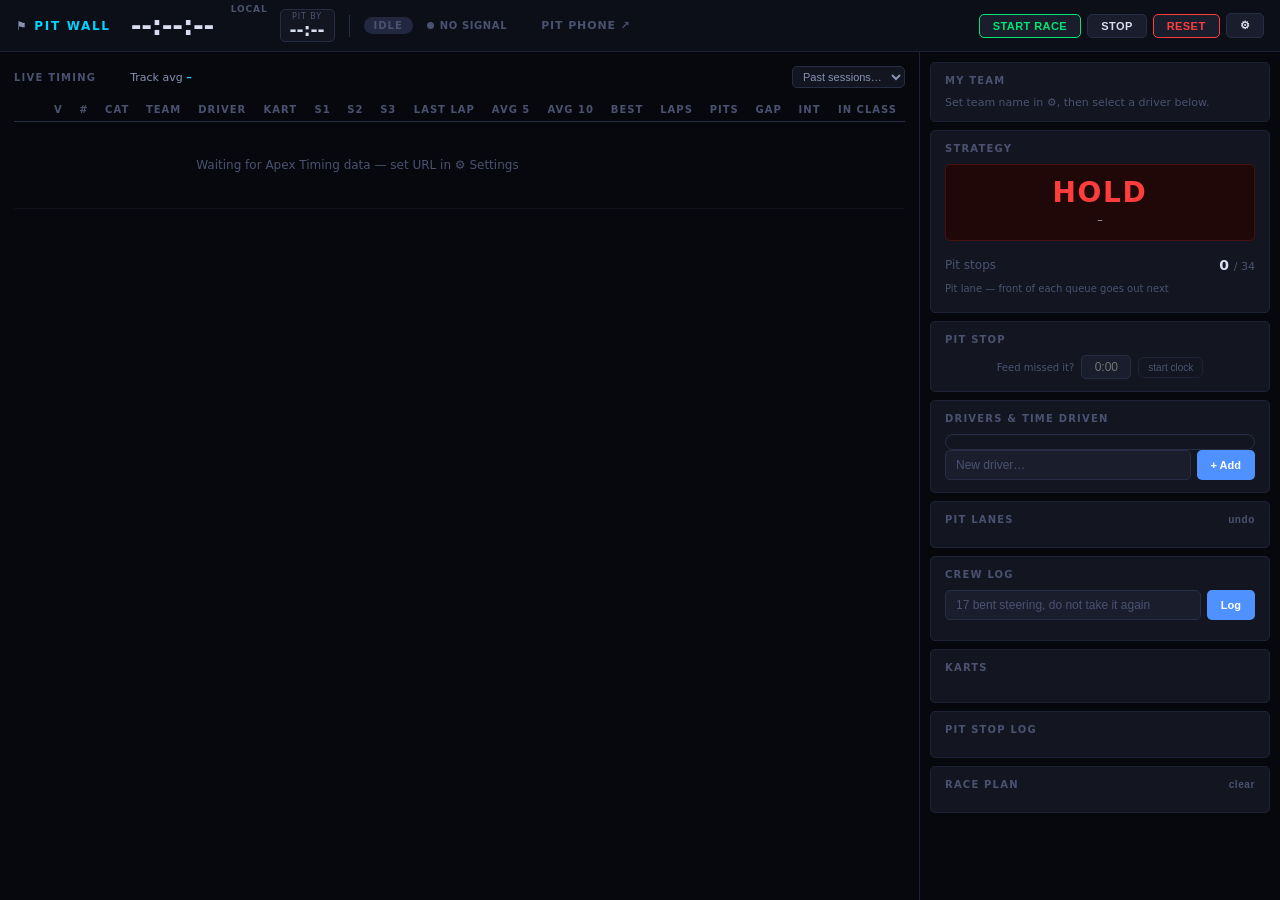
==== warroom/templates/index.html @ a4d723b8 "Fix Settings button doing nothing on click openCfg() referenced lowercase 's' instead of the global " ====
<!DOCTYPE html>
<html lang="en">
<head>
<meta charset="UTF-8">
<meta name="viewport" content="width=device-width,initial-scale=1">
<title>Pit Wall</title>
<style>
/* ── Tokens ───────────────────────────────────────────────── */
:root{
  --bg0:#07080d;
  --bg1:#0d0f18;
  --bg2:#131620;
  --bg3:#1a1e2c;
  --bg4:#222840;
  --line:#1e2236;
  --line2:#272d44;
  --tx:  #d8deef;
  --tx2: #8892b0;
  --tx3: #4a5270;
  --blue:#4f91ff;
  --cyan:#00d4ff;
  --grn: #00e676;
  --ylw: #ffd740;
  --org: #ff9100;
  --red: #ff3d3d;
  --r:5px;
  /* The timing-screen benchmarks: purple is the fastest anyone has gone,
     green is a personal best, yellow is slower than your own. */
  --purple:#c77bff;
  --pb:#00e676;
  --slow:#ffd740;
  --mono:'SFMono-Regular',ui-monospace,Menlo,Consolas,'Liberation Mono',monospace;
}
*,*::before,*::after{box-sizing:border-box;margin:0;padding:0}
html,body{height:100%;background:var(--bg0);color:var(--tx);
  font-family:'Inter','Segoe UI',system-ui,sans-serif;font-size:13px;overflow:hidden}

/* ── Scrollbar ── */
::-webkit-scrollbar{width:4px;height:4px}
::-webkit-scrollbar-track{background:transparent}
::-webkit-scrollbar-thumb{background:var(--bg4);border-radius:2px}

/* ═══════════════════════════════════ LAYOUT ══ */
#app{display:flex;flex-direction:column;height:100vh}

/* ── Topbar ── */
#topbar{
  display:flex;align-items:center;gap:0;
  height:52px;background:var(--bg1);
  border-bottom:1px solid var(--line);
  flex-shrink:0;padding:0 16px;
}
.tb-brand{
  font-size:12px;font-weight:800;letter-spacing:.14em;
  text-transform:uppercase;color:var(--tx2);margin-right:20px;
}
.tb-brand span{color:var(--cyan)}
.tb-clock{
  font-size:26px;font-weight:800;font-variant-numeric:tabular-nums;
  letter-spacing:-.01em;color:var(--tx);min-width:100px;
}
.tb-clock.low{color:var(--ylw)}
.tb-clock.crit{color:var(--red)}
.tb-sep{width:1px;height:22px;background:var(--line2);margin:0 14px}
.pitby{display:flex;flex-direction:column;align-items:center;margin-left:12px;
  padding:2px 9px;border:1px solid var(--line2);border-radius:var(--r);
  background:var(--bg2)}
.pitby-lbl{font-size:8px;letter-spacing:.11em;color:var(--tx3)}
.pitby-val{font-size:17px;font-weight:800;font-variant-numeric:tabular-nums;
  color:var(--tx);line-height:1.1}
.pitby.low .pitby-val{color:var(--ylw)}
.pitby.crit .pitby-val{color:var(--red)}
#status-badge{
  font-size:10px;font-weight:700;letter-spacing:.1em;text-transform:uppercase;
  padding:3px 10px;border-radius:99px;
}
.s-idle   {background:var(--bg4);color:var(--tx3)}
.s-racing {background:#0a2a18;color:var(--grn);border:1px solid #1a5030}
.s-pitting{background:#2a1a00;color:var(--org);border:1px solid #5a3800;animation:tb-blink 1s infinite}
@keyframes tb-blink{0%,100%{opacity:1}50%{opacity:.6}}
/* Loud on purpose: practice reads the laps as a driver comparison, and
   leaving it on for the race would score the fleet against nothing. */
.s-practice{
  padding:3px 9px;border-radius:var(--r);font-size:10px;font-weight:700;
  letter-spacing:.08em;background:rgba(249,115,22,.18);color:#f97316;
  border:1px solid rgba(249,115,22,.45);
}
.tb-apex{
  display:flex;align-items:center;gap:6px;
  font-size:10px;font-weight:600;letter-spacing:.06em;color:var(--tx3);
  margin-left:14px;
}
.apex-dot{width:7px;height:7px;border-radius:50%;flex-shrink:0}
.apex-ok {background:var(--grn);box-shadow:0 0 8px var(--grn)}
.apex-err{background:var(--tx3)}
.tb-space{flex:1}
.tb-btn{
  padding:5px 13px;background:var(--bg3);border:1px solid var(--line2);
  border-radius:var(--r);color:var(--tx);font-size:11px;font-weight:600;
  letter-spacing:.04em;cursor:pointer;margin-left:6px;white-space:nowrap;
  transition:background .15s;
}
.tb-btn:hover{background:var(--bg4)}
.tb-btn.go   {border-color:var(--grn);color:var(--grn)}
.tb-btn.go:hover{background:#0a2a18}
.tb-btn.warn {border-color:var(--red);color:var(--red)}
.tb-btn.warn:hover{background:#2a0a0a}

/* ── Main split ── */
#main{display:flex;flex:1;overflow:hidden;gap:0}

/* ── Left: timing ── */
#left{
  flex:1;overflow-y:auto;padding:14px 14px 14px 14px;
  border-right:1px solid var(--line);
}
.panel-hd{
  display:flex;align-items:baseline;gap:10px;margin-bottom:10px;
}
.panel-hd h2{
  font-size:10px;font-weight:700;letter-spacing:.12em;
  text-transform:uppercase;color:var(--tx3);
}
.panel-hd .avg-chip{
  font-size:11px;color:var(--tx2);
}
.panel-hd .avg-chip b{color:var(--cyan);font-variant-numeric:tabular-nums}
.past-pick{margin-left:auto;background:var(--bg2);color:var(--tx2);
  border:1px solid var(--line2);border-radius:var(--r);font-size:11px;
  padding:3px 6px;cursor:pointer}
.past-row{display:grid;grid-template-columns:28px 46px 1fr 74px 40px;
  gap:8px;align-items:center;padding:5px 2px;font-size:12px;
  border-bottom:1px solid var(--line);font-variant-numeric:tabular-nums}
.past-row .p{color:var(--tx3);font-weight:700}
.past-row .b{font-family:var(--mono);color:var(--ylw);text-align:right}
.past-row .l{color:var(--tx3);text-align:right}

/* Timing table */
.t-table{width:100%;border-collapse:collapse}
.t-table thead th{
  padding:6px 8px;font-size:10px;font-weight:700;letter-spacing:.1em;
  text-transform:uppercase;color:var(--tx3);border-bottom:1px solid var(--line2);
  text-align:left;white-space:nowrap;
}
.t-table thead th.r{text-align:right}
/* Every number on a timing screen is read by scanning down a column, so the
   digits have to be the same width whatever they are. */
.t-table{font-variant-numeric:tabular-nums}
.t-table td{padding:5px 8px}
/* Sectors, coloured against the session and against the kart itself. */
.td-sec{font-family:var(--mono);font-size:12px;text-align:right;
  width:64px;color:var(--tx3)}
.td-sec.sb{color:var(--purple);font-weight:700}
.td-sec.pb{color:var(--pb)}
.td-sec.slow{color:var(--slow)}
.sec-hd{color:var(--tx3)}
/* A kart in the box is the slowest thing on track and must not be read as
   pace: the lap time gives way to the state, the way it does on the wall. */
.td-inpit{font-family:var(--mono);font-size:11px;font-weight:700;
  color:var(--red);letter-spacing:.06em}
.t-table tbody tr.boxed{background:rgba(255,61,61,.07)}
.t-table tbody tr.boxed .td-team{color:var(--red)}
.t-table tbody tr{border-bottom:1px solid #0f1118;transition:background .1s}
.t-table tbody tr:hover{background:var(--bg3)}
.t-table tbody tr.mine{background:#0c1428}
.t-table tbody tr.mine:hover{background:#111d38}
.t-table tbody tr.mine td{color:var(--blue)}
td{padding:7px 8px;white-space:nowrap}
.td-pos{width:32px;text-align:center;font-size:13px;font-weight:800;color:var(--tx3)}
.td-pos.top1{color:#ffd700}
.td-pos.top3{color:var(--tx2)}
.td-mine{color:var(--cyan)!important;font-weight:800}
.td-team{max-width:160px;overflow:hidden;text-overflow:ellipsis;font-weight:600;font-size:13px}
/* The last lap, coloured the way Apex already sends it: purple against the
   field, green against the kart's own best.  Read straight off the feed's
   own class, same as a sector — nothing here is computed by us. */
.td-lap{font-family:var(--mono);font-size:13px}
.td-lap.sb{color:var(--purple);font-weight:700}
.td-lap.pb{color:var(--pb)}
.td-avg{font-family:var(--mono);font-size:13px;font-weight:700}
.td-best{font-family:var(--mono);font-size:13px;font-weight:700;color:var(--ylw)}
.t-table tbody tr.mine .td-best{color:var(--cyan)}
/* Whoever holds the outright fastest lap of the session, marked the way F1
   keeps a purple tag on it until somebody actually beats the time. */
.td-best.fl{color:var(--purple)}
.fl-tag{display:inline-block;font-size:8px;font-weight:800;letter-spacing:.04em;
  color:#1a0f2e;background:var(--purple);border-radius:3px;padding:1px 4px;
  margin-left:4px;vertical-align:1px}
.td-dim{color:var(--tx3);font-family:var(--mono);font-size:12px}
.td-muted{color:var(--tx3)}
.td-r{text-align:right}

/* ── Right panel ── */
#right{
  width:360px;flex-shrink:0;overflow-y:auto;
  padding:10px;display:flex;flex-direction:column;gap:8px;
}

/* Card */
.card{
  background:var(--bg2);border:1px solid var(--line);
  border-radius:var(--r);padding:12px 14px;
}
.card-hd{
  font-size:10px;font-weight:700;letter-spacing:.12em;
  text-transform:uppercase;color:var(--tx3);margin-bottom:10px;
  display:flex;align-items:center;justify-content:space-between;
}
.card-hd-action{
  font-size:10px;font-weight:600;color:var(--tx3);background:none;
  border:none;cursor:pointer;letter-spacing:.06em;padding:0;
}
.card-hd-action:hover{color:var(--tx2)}

/* ── My Team ── */
.mt-grid{display:flex;gap:12px;align-items:flex-start}
.mt-pos-box{
  display:flex;flex-direction:column;align-items:center;
  background:var(--bg3);border:1px solid var(--line2);border-radius:var(--r);
  padding:8px 14px;min-width:60px;flex-shrink:0;
}
.mt-pos-num{font-size:34px;font-weight:900;color:var(--cyan);line-height:1;font-variant-numeric:tabular-nums}
.mt-pos-label{font-size:9px;color:var(--tx3);letter-spacing:.08em;text-transform:uppercase;margin-top:2px}
.mt-info{flex:1;min-width:0}
.mt-driver{font-size:18px;font-weight:700;line-height:1.2;overflow:hidden;text-overflow:ellipsis;white-space:nowrap}
.mt-driver.none{color:var(--tx3);font-size:14px}
.mt-kart{font-size:11px;color:var(--tx2);margin-top:3px}
.mt-avg-row{display:flex;gap:12px;margin-top:6px}
.mt-stat{display:flex;flex-direction:column}
.mt-stat-val{font-size:14px;font-weight:700;font-variant-numeric:tabular-nums;font-family:var(--mono)}
.mt-stat-lbl{font-size:9px;color:var(--tx3);letter-spacing:.06em;text-transform:uppercase}

/* Stint bar */
.stint-bar-wrap{margin-top:10px}
.stint-bar-track{height:5px;background:var(--bg4);border-radius:3px;overflow:hidden}
.stint-bar-fill{height:100%;border-radius:3px;transition:width .5s linear,background .3s}
.stint-bar-fill.ok  {background:var(--grn)}
.stint-bar-fill.warn{background:var(--ylw)}
.stint-bar-fill.crit{background:var(--red);animation:crit-pulse .6s ease-in-out infinite}
@keyframes crit-pulse{0%,100%{opacity:1}50%{opacity:.5}}
.stint-bar-meta{display:flex;justify-content:space-between;font-size:10px;color:var(--tx3);margin-top:4px;font-variant-numeric:tabular-nums}
.stint-bar-meta b{color:var(--tx2)}

/* Driver select (in my team card) */
.drv-select-label{font-size:10px;font-weight:700;letter-spacing:.1em;text-transform:uppercase;color:var(--tx3);margin-top:12px;margin-bottom:6px}
.drv-select-grid{display:flex;flex-wrap:wrap;gap:5px}
.drv-sel-btn{
  padding:5px 11px;background:var(--bg3);border:1px solid var(--line2);
  border-radius:var(--r);color:var(--tx2);font-size:12px;font-weight:500;
  cursor:pointer;transition:all .15s;
}
.drv-sel-btn:hover{border-color:var(--blue);color:var(--blue)}
.drv-sel-btn.active{
  background:#0e1e3a;border-color:var(--blue);
  color:var(--cyan);font-weight:700;
}

/* ── Strategy ── */
.dec-box{
  text-align:center;padding:14px 10px;border-radius:var(--r);
  margin-bottom:8px;border:1px solid transparent;
  transition:background .3s,border-color .3s;
}
.dec-label{
  font-size:28px;font-weight:900;letter-spacing:.06em;
  line-height:1;
}
.dec-detail{font-size:11px;margin-top:6px;opacity:.8}
.dec-hold   {background:#08200f;border-color:#1a4a28}
.dec-hold   .dec-label{color:var(--grn)}
.dec-prepare{background:#221900;border-color:#4a3800}
.dec-prepare .dec-label{color:var(--ylw)}
.dec-box    {background:#200808;border-color:#4a1010;animation:dec-pulse .7s ease-in-out infinite}
.dec-box    .dec-label{color:var(--red)}
@keyframes dec-pulse{0%,100%{opacity:1}50%{opacity:.75}}
.pits-row{display:flex;justify-content:space-between;align-items:center;font-size:12px}
.pits-row .lbl{color:var(--tx3)}
.pits-val{font-size:14px;font-weight:700;font-variant-numeric:tabular-nums}
.pits-val span{color:var(--tx3);font-size:11px;font-weight:400}

/* ── Pit stop ── */
.pit-box-btn{
  width:100%;padding:13px;background:var(--red);border:none;
  border-radius:var(--r);color:#fff;font-size:15px;font-weight:900;
  letter-spacing:.08em;cursor:pointer;text-transform:uppercase;
  transition:background .15s;
}
.pit-box-btn:hover{background:#cc2020}
.pit-offset-row{display:flex;align-items:center;justify-content:center;gap:7px;margin-top:8px}
.pit-offset-lbl{font-size:10px;color:var(--tx3)}
.pit-offset-inp{
  width:50px;background:var(--bg3);border:1px solid var(--line2);
  border-radius:var(--r);color:var(--tx);padding:4px 7px;
  font-size:12px;text-align:center;font-variant-numeric:tabular-nums;
}
.pit-offset-inp:focus{outline:none;border-color:var(--blue)}

/* Pit active */
.pit-clock-wrap{text-align:center;padding:8px 0 4px}
.pit-clock{
  font-size:64px;font-weight:900;font-variant-numeric:tabular-nums;
  letter-spacing:-.02em;line-height:1;
  transition:color .3s;
  font-family:var(--mono);
}
.pit-wait {color:var(--org)}
.pit-ready{color:var(--grn)}
.pit-penalty{font-size:11px;font-weight:700;color:#ef4444;margin-top:4px}
.pit-penalty.clear{color:#22c55e;font-weight:400}
.pit-ok-tag{
  display:inline-block;background:#0a2a18;border:1px solid #1a5030;
  color:var(--grn);font-size:10px;font-weight:700;letter-spacing:.1em;
  padding:3px 10px;border-radius:99px;margin-top:6px;
}
.pit-drv-label{font-size:10px;font-weight:700;letter-spacing:.1em;text-transform:uppercase;color:var(--tx3);margin:10px 0 6px}
.pit-confirm-btn{
  width:100%;padding:10px;background:#0a2a18;border:1px solid var(--grn);
  border-radius:var(--r);color:var(--grn);font-size:13px;font-weight:700;
  cursor:pointer;margin-top:8px;transition:background .15s;
}
.pit-confirm-btn:hover{background:#0d3a20}

/* ── Drivers ── */
.drv-rows{margin-bottom:8px}
.drv-row{display:flex;align-items:center;gap:6px;padding:7px 0;border-bottom:1px solid var(--line)}
.drv-row:last-child{border-bottom:none}
.drv-name{flex:1;font-size:13px;font-weight:600;overflow:hidden;text-overflow:ellipsis;white-space:nowrap}
.drv-name.cur{color:var(--cyan);font-weight:700}
.drv-time{
  font-size:13px;color:var(--tx2);font-variant-numeric:tabular-nums;
  font-family:var(--mono);font-weight:600;min-width:65px;text-align:right;
}
.drv-time.zero{color:var(--tx3)}
.i-btn{background:none;border:none;color:var(--tx3);cursor:pointer;font-size:14px;padding:2px 5px;line-height:1;flex-shrink:0;border-radius:3px}
.i-btn:hover{color:var(--tx);background:var(--bg4)}
.i-btn.del:hover{color:var(--red)}
.drv-edit-wrap{display:none;align-items:center;gap:5px;flex:1;min-width:0}
.drv-edit-inp{
  flex:1;min-width:0;background:var(--bg3);border:1px solid var(--cyan);
  border-radius:var(--r);color:var(--tx);padding:4px 8px;font-size:12px;
}
.drv-edit-inp:focus{outline:none}
.add-row{display:flex;gap:6px}
.add-inp{
  flex:1;background:var(--bg3);border:1px solid var(--line2);
  border-radius:var(--r);color:var(--tx);padding:7px 10px;font-size:12px;
}
.add-inp:focus{outline:none;border-color:var(--blue)}
.add-inp::placeholder{color:var(--tx3)}
.add-btn{
  padding:7px 14px;background:var(--blue);border:none;
  border-radius:var(--r);color:#fff;font-size:11px;font-weight:700;cursor:pointer;
  white-space:nowrap;
}
.add-btn:hover{opacity:.85}

/* ── Pit log ── */
.log-empty{font-size:11px;color:var(--tx3);padding:2px 0}
.log-row{
  display:grid;
  grid-template-columns:26px 1fr auto auto;
  gap:0 8px;padding:6px 0;
  border-bottom:1px solid var(--line);font-size:12px;align-items:center;
}
.log-row:last-child{border-bottom:none}
.log-n{color:var(--tx3);font-weight:700;text-align:right;font-variant-numeric:tabular-nums}
.log-driver{font-weight:600;overflow:hidden;text-overflow:ellipsis;white-space:nowrap;font-size:13px}
.log-dur{font-family:var(--mono);font-weight:700;color:var(--grn);text-align:right;font-variant-numeric:tabular-nums;font-size:13px}
.log-time{font-size:11px;color:var(--tx3);font-family:var(--mono);text-align:right}

/* ── Crew log ── */
.note-log{margin-top:8px;font-size:11px;max-height:220px;overflow-y:auto}
.note-log div{display:flex;gap:8px;padding:3px 0;color:var(--tx2)}
.note-log b{font-family:var(--mono);color:var(--tx3);font-weight:700;flex:none}
.note-log .crew{color:var(--tx)}

/* ── Race Plan ── */
.plan-row{
  display:grid;grid-template-columns:26px 1fr auto 12px;
  gap:0 6px;padding:4px 0;border-bottom:1px solid var(--line);align-items:center;
}
.plan-row:last-child{border-bottom:none}
.plan-n{color:var(--tx3);font-weight:700;font-variant-numeric:tabular-nums;text-align:right;font-size:11px}
.plan-drv-btn{
  background:none;border:1px solid transparent;color:var(--tx);
  font-size:12px;font-weight:600;padding:2px 5px;border-radius:3px;
  cursor:pointer;text-align:left;width:100%;
  white-space:nowrap;overflow:hidden;text-overflow:ellipsis;
  transition:all .15s;
}
.plan-drv-btn:hover{border-color:var(--line2);background:var(--bg3)}
.plan-drv-btn.empty{color:var(--tx3);font-style:italic;font-weight:400}
.plan-drv-btn.done-row{color:var(--tx2)}
.plan-time{font-size:11px;color:var(--tx3);font-family:var(--mono);text-align:right;white-space:nowrap}
.plan-dot{width:10px;height:10px;border-radius:50%;background:var(--bg4);flex-shrink:0}
.plan-dot.done{background:var(--grn)}
.plan-dot.next{background:var(--ylw);animation:tb-blink 1s infinite}
.plan-picker{
  display:none;flex-wrap:wrap;gap:4px;
  padding:4px 0 6px 32px;border-bottom:1px solid var(--line2);
}
.plan-picker.open{display:flex}

/* ── Settings overlay ── */
#overlay{
  display:none;position:fixed;inset:0;background:rgba(0,0,0,.8);
  z-index:500;align-items:center;justify-content:center;
}
#overlay.open{display:flex}
.cfg-card{
  background:var(--bg2);border:1px solid var(--line2);
  border-radius:10px;padding:24px;width:440px;max-width:96vw;
}
.cfg-card h3{font-size:15px;font-weight:700;margin-bottom:18px;color:var(--tx)}
.cfg-lbl{font-size:10px;color:var(--tx3);text-transform:uppercase;letter-spacing:.08em;margin-bottom:5px}
/* At 4am the rota turns on who is rested, not on who is quickest. */
.drv-rest{font-size:10px;color:var(--tx3);font-variant-numeric:tabular-nums;
  min-width:44px;text-align:right}
.drv-rest.fresh{color:#f97316}
.drv-rest.out{color:#22c55e}
.fatigue{display:flex;align-items:center;gap:7px;font-size:11px;
  padding:7px 9px;border-radius:8px;margin-top:8px;border:1px solid var(--line2)}
.fatigue.warn{color:#f97316;background:rgba(249,115,22,.12);border-color:rgba(249,115,22,.3)}
.fatigue.note{color:#eab308;background:rgba(234,179,8,.10);border-color:rgba(234,179,8,.25)}
.fatigue.good{color:var(--tx2)}
.fatigue b{font-weight:700;color:var(--tx)}
.bn-note b{color:var(--tx);font-weight:700}
.ask-cost{color:#f97316;font-weight:700}
.mt-lost{color:var(--org)}
.mt-as{color:var(--tx3);font-size:10px;margin-left:6px}
.kd.thin{opacity:.75;font-weight:700;margin-left:2px}
.hint{font-size:10px;color:var(--tx3);font-family:var(--mono);font-style:italic}
.ready{font-size:10px;margin-left:8px;color:var(--tx3)}
.ready.cold{color:var(--org);font-weight:700}
.ready.warming{color:var(--ylw)}
.sec-loss{color:#f97316}
.sec-ok{color:#22c55e}
/* §3.14: every driver owes 120 minutes, and being short is a penalty. */
.drv-owed{font-size:10px;font-variant-numeric:tabular-nums;min-width:34px;text-align:right}
.drv-owed.short{color:var(--amb,#eab308)}
.drv-owed.done{color:#22c55e}
/* What we would be handed if we boxed now: the two fronts of the queues. */
.bn-hd{font-size:11px;color:var(--tx3);margin-bottom:7px}
.bn-row{display:flex;align-items:center;gap:8px;padding:7px 9px;border-radius:8px;
  background:var(--bg2);border:1px solid var(--line);margin-bottom:6px}
.bn-num{font-weight:700;font-size:15px;font-variant-numeric:tabular-nums;min-width:26px}
.bn-lane{font-size:10px;color:var(--tx3);margin-left:auto}
.bn-verdict{font-size:12px;font-weight:700;text-align:center;padding:8px;border-radius:8px;
  margin-bottom:8px}
.bn-note{font-size:10px;color:var(--tx3);text-align:center}
.pit-manual{background:none;border:1px solid var(--line);color:var(--tx3);
  border-radius:6px;padding:4px 9px;font-size:10px;cursor:pointer}
.pit-manual:hover{color:var(--tx2)}
/* Lap history */
.laps-wrap{max-height:60vh;overflow:auto}
.lap-row{display:flex;gap:10px;padding:4px 8px;font-size:12px;
  font-variant-numeric:tabular-nums;border-bottom:1px solid var(--line)}
.lap-n{color:var(--tx3);min-width:34px}
.lap-t{font-weight:700;min-width:64px}
.lap-t.best{color:#eab308}
.lap-k{color:var(--tx3)}
.lap-p{color:var(--tx2);margin-left:auto}
tr.clickable{cursor:pointer}
/* Race control's own log, which the feed sends and we used to throw away. */
.pits-split{
  display:block;font-size:10px;font-weight:700;color:#f97316;
  letter-spacing:.04em;margin-top:2px;
}
.rc-row.rc-us{
  background:rgba(249,115,22,.14);border-left:2px solid #f97316;
  padding-left:6px;margin-left:-8px;
}
.rc-row{display:flex;gap:8px;align-items:baseline;padding:5px 2px;font-size:11px;
  border-bottom:1px solid var(--line)}
.rc-row:last-child{border-bottom:none}
.rc-at{color:var(--tx3);font-variant-numeric:tabular-nums;min-width:38px}
.rc-flag{width:9px;height:9px;border-radius:2px;flex:none;align-self:center}
.rc-txt{color:var(--tx2)}
.dec-why{font-size:10px;color:var(--tx3);text-align:center;padding:6px 8px 2px;
  line-height:1.4}
.matrix-hd{font-size:10px;color:var(--tx3);margin:10px 0 6px}
.matrix{display:flex;gap:10px}
/* A lane is a queue, so it is drawn as one: a headed column, the kart at the
   front raised out of it, and everything behind it stepping back in tone. */
/* Capped, because early in the race most of the fleet is waiting and an
   uncapped column pushes everything below it off the wall.  The front of the
   queue is at the top, so what scrolls away is what matters least. */
.mx-col{flex:1;min-width:0;background:var(--bg1);border:1px solid var(--line);
  border-radius:9px;padding:7px;display:flex;flex-direction:column;gap:4px;
  max-height:440px;overflow-y:auto}
.mx-nm{position:sticky;top:-7px;z-index:1;background:var(--bg1);
  font-size:9px;font-weight:700;letter-spacing:.09em;text-transform:uppercase;
  color:var(--tx2);display:flex;justify-content:space-between;align-items:center;
  padding:2px 2px 6px;border-bottom:1px solid var(--line)}
.mx-cnt{font-family:var(--mono);font-weight:600;color:var(--tx3);
  background:var(--bg3);border-radius:10px;padding:1px 7px;font-size:9px}
/* Two rows, not one: the column is only ~150px wide, and squeezing the number,
   the grade and the delta onto a single line clipped "Very Good" to "V.".  The
   number and the delta share the top row; the grade gets the whole width under
   them, which is the only way it always reads. */
.mx-k{display:flex;flex-wrap:wrap;align-items:center;gap:7px;padding:6px 8px;
  border-radius:7px;background:var(--bg2);border:1px solid var(--line);
  border-left-width:4px;cursor:pointer;font-size:11px;
  transition:transform .12s ease,border-color .12s ease,background .12s ease}
.mx-k .kchip{flex:0 0 100%;justify-content:center;padding:2px 6px;font-size:10px}
.mx-k.grade-rocket{border-left-color:#c084fc;background:linear-gradient(90deg,#1a1030,var(--bg2) 62%)}
.mx-k.grade-verygood{border-left-color:#22c55e;background:linear-gradient(90deg,#0c2418,var(--bg2) 62%)}
.mx-k.grade-good{border-left-color:#a3e635;background:linear-gradient(90deg,#1b2410,var(--bg2) 62%)}
.mx-k.grade-ok{border-left-color:#64748b}
.mx-k.grade-bad{border-left-color:#ef4444;background:linear-gradient(90deg,#2a1010,var(--bg2) 62%)}
.mx-k.grade-unknown{border-left-color:#2a3340}
.mx-k:hover{border-color:var(--line2);transform:translateX(2px)}
/* The front of the queue is the only kart anyone can actually take, so it is
   the one thing in the column that has to be unmissable. */
.mx-k.next{border-color:var(--blue);box-shadow:0 0 0 1px rgba(79,145,255,.35),
  0 2px 10px rgba(79,145,255,.13);padding:8px}
.mx-k.next .mx-n{font-size:16px;color:var(--tx)}
.mx-k.next .mx-q{color:var(--blue);border-color:#28406b;background:#101d33}
.mx-q{font-family:var(--mono);font-size:9px;font-weight:700;color:var(--tx3);
  background:var(--bg3);border:1px solid var(--line);border-radius:4px;
  min-width:15px;text-align:center;padding:1px 0;flex:none}
.mx-n{font-weight:800;font-size:13px;font-variant-numeric:tabular-nums;
  min-width:22px;line-height:1}
.mx-d{margin-left:auto;padding-left:4px;font-size:10px;color:var(--tx3);
  font-variant-numeric:tabular-nums;flex:none;white-space:nowrap}
.mx-empty{font-size:10px;color:var(--tx3);font-style:italic;padding:10px 2px;
  text-align:center;border:1px dashed var(--line);border-radius:7px}
.kd-hd{display:flex;gap:10px;align-items:baseline;flex-wrap:wrap;margin-bottom:8px}
.kd-drv{display:flex;gap:10px;padding:4px 8px;font-size:11px;
  border-bottom:1px solid var(--line);font-variant-numeric:tabular-nums}
.kd-drv .who{min-width:90px;color:var(--tx2)}
/* Grade colour on the whole row, not just the chip: the list should read at a
   glance from across the garage. */
.fleet-row{border-left:3px solid transparent}
.fleet-row.grade-rocket{border-left-color:#c084fc}
.fleet-row.grade-verygood{border-left-color:#22c55e}
.fleet-row.grade-good{border-left-color:#a3e635}
.fleet-row.grade-ok{border-left-color:#64748b}
.fleet-row.grade-bad{border-left-color:#ef4444}
.fleet-row.grade-unknown{border-left-color:#2a3340}
.fleet-row.gone{opacity:.45}
.fleet-row.gone .fleet-num{text-decoration:line-through}
.tow{font-size:9px;padding:0 4px;border-radius:4px;margin-left:6px;
  color:#93c5fd;background:rgba(59,130,246,.16)}
.push{font-size:9px;padding:0 4px;border-radius:4px;margin-left:6px;
  color:#f0abfc;background:rgba(232,121,249,.14)}
.lap-row.towed .lap-t{color:var(--tx2);font-weight:600}
.fade{font-size:9px;padding:1px 5px;border-radius:4px;white-space:nowrap}
.fade.holds{color:#c3cbdd;border:1px solid var(--line2)}
.fade.drops{color:#f97316;background:rgba(249,115,22,.14)}
.fade.builds{color:#22c55e;background:rgba(34,197,94,.14)}
.wt-row{display:flex;gap:8px;align-items:baseline;padding:6px 2px;font-size:11px;
  border-bottom:1px solid var(--line);cursor:pointer}
.wt-row:last-of-type{border-bottom:none}
.wt-k{font-weight:700;font-variant-numeric:tabular-nums;min-width:22px}
.wt-team{color:var(--tx2)}
.wt-beat{margin-left:auto;color:#22c55e;font-weight:700;font-size:10px}
.cls-p{margin-left:5px;font-size:10px;color:var(--tx3);font-weight:700}
.cls-gap{font-size:11px;color:var(--tx2);font-variant-numeric:tabular-nums}
/* A plan that cannot be driven, said out loud before the race finds out. */
.pp-row{display:flex;gap:8px;align-items:baseline;padding:6px 2px;font-size:11px;
  border-bottom:1px solid var(--line)}
.pp-row:last-child{border-bottom:none}
.pp-tag{font-size:9px;font-weight:700;padding:2px 5px;border-radius:4px;flex:none}
.pp-ok{color:#22c55e;font-size:11px;padding:6px 2px}
.td-virt{font-weight:700;font-size:12px}
.virt-up{color:#22c55e}
.virt-down{color:#ef4444}
.cfg-inp{
  width:100%;background:var(--bg3);border:1px solid var(--line2);
  border-radius:var(--r);color:var(--tx);padding:8px 12px;font-size:12px;margin-bottom:14px;
}
.cfg-inp:focus{outline:none;border-color:var(--blue)}
.cfg-row{display:flex;gap:10px}
.cfg-row>div{flex:1}
.cfg-actions{display:flex;gap:8px;justify-content:flex-end}
.cfg-save{padding:8px 18px;background:var(--blue);border:none;border-radius:var(--r);color:#fff;font-size:12px;font-weight:600;cursor:pointer}
.cfg-cancel{padding:8px 18px;background:var(--bg3);border:1px solid var(--line2);border-radius:var(--r);color:var(--tx);font-size:12px;cursor:pointer}

/* ═══════════════════════════════════ KARTS ══ */
/* One chip vocabulary everywhere — the table, the lanes, the phone. */
.kchip{display:inline-flex;align-items:center;gap:5px;padding:1px 7px;border-radius:20px;
  border:1px solid;font-size:11px;font-weight:700;white-space:nowrap;line-height:1.5}
.kchip b{font-weight:800}
.kchip .kd{font-family:var(--mono);font-weight:600;opacity:.85}
.kchip.rocket{color:#c084fc;border-color:#4c2a6b;background:#19112a}
.kchip.verygood{color:var(--grn);border-color:#125537;background:#07231a}
.kchip.good{color:#a3e635;border-color:#3f5518;background:#131d09}
/* White, not grey: these two were the hardest chips to read on the wall and
   they are the ones a tired crew most needs to tell apart at a glance. */
.kchip.ok{color:#e8ecf5;border-color:var(--line2);background:var(--bg2)}
.kchip.bad{color:var(--red);border-color:#5e2222;background:#200d0d}
.kchip.unknown{color:#c3cbdd;border-color:var(--line2);background:transparent}
.kchip.none{color:var(--tx3);border-color:transparent;background:transparent;
  font-weight:400;font-style:italic}

/* Which lane? — the one question the feed cannot answer for us. */
#ask-card{border-color:#6b5410;background:linear-gradient(180deg,#1d1808,var(--bg2))}
.ask-row{padding:9px 0;border-bottom:1px solid var(--line)}
.ask-row:last-child{border-bottom:none}
.ask-team{font-size:13px;font-weight:700}
.ask-when{display:block;font-size:10px;color:var(--tx3);font-weight:400;margin-top:2px}
.ask-btns{display:flex;gap:6px;margin-top:7px;flex-wrap:wrap}
.ask-btn{flex:1 1 74px;padding:8px 6px;border:none;border-left:3px solid var(--line2);
  border-radius:var(--r);background:var(--bg3);color:var(--tx);font-size:12px;
  font-weight:700;cursor:pointer;text-align:left}
.ask-btn:hover{background:var(--bg4)}
.ask-btn small{display:block;font-size:9px;font-weight:400;color:var(--tx3);margin-top:2px}
.ask-alt{flex:1 1 100%;padding:6px;background:transparent;border:1px solid var(--line2);
  border-radius:var(--r);color:var(--tx3);font-size:11px;cursor:pointer}
.ask-alt:hover{color:var(--tx2)}

/* Pit lanes */
.lane{margin-bottom:9px}
.lane-hd{display:flex;align-items:center;gap:7px;font-size:11px;margin-bottom:5px}
.lane-nm{font-weight:700;color:var(--tx2)}
.lane-n{margin-left:auto;color:var(--tx3);font-size:10px}
.lane-q{display:flex;flex-direction:column;gap:3px}
.lane-k{display:flex;align-items:center;gap:7px;padding:4px 7px;background:var(--bg1);
  border:1px solid var(--line);border-radius:var(--r);font-size:12px}
.lane-k.next{border-color:var(--blue);background:#0c1729}
.lane-k .num{font-weight:800;font-size:14px;min-width:24px;font-variant-numeric:tabular-nums}
.lane-k .nx{font-size:9px;font-weight:800;letter-spacing:.1em;color:var(--blue)}
.lane-k .rm{margin-left:auto;background:none;border:none;color:var(--tx3);cursor:pointer;
  font-size:13px;padding:0 2px}
.lane-k .rm:hover{color:var(--red)}
.lane-add{width:100%;padding:5px;background:transparent;border:1px dashed var(--line2);
  border-radius:var(--r);color:var(--tx3);font-size:11px;cursor:pointer;margin-top:3px}
.lane-add:hover{color:var(--tx2);border-color:var(--tx3)}
.lane-empty{color:var(--tx3);font-size:11px;font-style:italic;padding:2px 0}

/* Fleet ranking */
.fleet{display:flex;flex-direction:column;gap:2px;max-height:270px;overflow-y:auto}
.fleet-row{display:flex;align-items:center;gap:8px;padding:3px 4px;border-radius:var(--r);
  font-size:12px}
.fleet-row:hover{background:var(--bg3)}
.fleet-row.mine{background:#0c1428}
.fleet-num{font-weight:800;min-width:26px;font-variant-numeric:tabular-nums}
.fleet-where{margin-left:auto;font-size:10px;color:var(--tx3);max-width:112px;
  overflow:hidden;text-overflow:ellipsis;white-space:nowrap}
.fleet-laps{font-size:10px;color:var(--tx3);font-family:var(--mono);min-width:34px;
  text-align:right}
.kart-note{font-size:10px;color:var(--tx3);margin-top:7px;line-height:1.5}
.cat-chips{display:flex;gap:4px;margin-left:14px}
.cat-chip{padding:2px 9px;border-radius:20px;border:1px solid var(--line2);
  background:transparent;color:var(--tx3);font-size:10px;font-weight:700;
  letter-spacing:.08em;cursor:pointer}
.cat-chip:hover{color:var(--tx2)}
.cat-chip.on{background:var(--bg4);color:var(--tx);border-color:var(--tx3)}
.td-cat{font-size:10px;font-weight:700;letter-spacing:.06em;color:var(--tx3)}
.tb-link{color:var(--tx3);font-size:11px;text-decoration:none;letter-spacing:.08em;
  margin-left:14px}
.tb-link:hover{color:var(--cyan)}
.clock-src{font-size:9px;font-weight:700;letter-spacing:.1em;color:var(--tx3);
  align-self:flex-start;margin-top:4px}
.clock-src.apex{color:var(--grn)}
</style>
</head>
<body>
<div id="app">

  <!-- ═══ TOPBAR ═════════════════════════════════════════════ -->
  <div id="topbar">
    <div class="tb-brand">⚑ <span>Pit Wall</span></div>
    <span id="race-remaining" class="tb-clock">--:--:--</span>
    <span class="clock-src" id="clock-src" title="Where the race clock comes from">LOCAL</span>
    <!-- How long this stop can still wait.  Two rules run at once — the stint
         ceiling and the schedule — and this is whichever bites first. -->
    <div class="pitby" id="pitby" hidden>
      <span class="pitby-lbl" id="pitby-lbl">PIT BY</span>
      <span class="pitby-val" id="pitby-val">--:--</span>
    </div>
    <div class="tb-sep"></div>
    <span id="status-badge" class="s-idle">IDLE</span>
    <span id="practice-badge" class="s-practice" style="display:none">PRACTICE</span>
    <div class="tb-apex">
      <div id="apex-dot" class="apex-dot apex-err"></div>
      <span id="apex-label">NO SIGNAL</span>
      <span id="apex-session" style="margin-left:8px;font-size:11px;color:var(--tx2);letter-spacing:.06em"></span>
      <a class="tb-link" href="/pit" target="_blank">PIT PHONE ↗</a>
    </div>
    <div class="tb-space"></div>
    <button class="tb-btn go"  onclick="api('race/start')">START RACE</button>
    <button class="tb-btn"     onclick="api('race/stop')">STOP</button>
    <button class="tb-btn warn" onclick="api('race/reset')">RESET</button>
    <button class="tb-btn"     onclick="openCfg()">⚙</button>
  </div>

  <!-- ═══ MAIN ═══════════════════════════════════════════════ -->
  <div id="main">

    <!-- Left: Live Timing -->
    <div id="left">
      <div class="panel-hd">
        <h2 id="timing-heading">Live Timing</h2>
        <div class="cat-chips" id="cat-chips"></div>
        <div class="avg-chip">Track avg <b id="track-avg">–</b></div>
        <!-- Apex keeps every finished session: this is how qualifying gets
             read back without anyone having written the result down. -->
        <select id="past-pick" class="past-pick" onchange="showPast(this.value)"
                title="A finished session's classification, straight from Apex">
          <option value="">Past sessions…</option>
        </select>
      </div>
      <table class="t-table" id="timing-table">
        <thead id="timing-thead">
          <tr id="race-cols">
            <th style="width:32px"></th>
            <th title="Position once every stop still owed has been taken">V</th>
            <th>#</th>
            <th title="Position in our own category">Cat</th>
            <th>Team</th>
            <th>Driver</th>
            <th>Kart</th>
            <th class="r sec-hd" title="Sector 1 — purple is the session's best, green this kart's own, yellow slower than its own">S1</th>
            <th class="r sec-hd" title="Sector 2 — purple is the session's best, green this kart's own, yellow slower than its own">S2</th>
            <th class="r sec-hd" title="Sector 3 — purple is the session's best, green this kart's own, yellow slower than its own">S3</th>
            <th class="r sec-hd" title="Purple is the session's fastest lap, green this kart's own best">Last Lap</th>
            <th class="r">Avg 5</th>
            <th class="r">Avg 10</th>
            <th class="r sec-hd" title="FL marks whoever holds the outright fastest lap of the session">Best</th>
            <th class="r">Laps</th>
            <th class="r">Pits</th>
            <th class="r" title="Behind the leader">Gap</th>
            <th class="r" title="Behind the kart directly ahead on the road">Int</th>
            <th class="r" title="Gap to the team ahead in the same category">In class</th>
          </tr>
        </thead>
        <tbody id="tbody">
          <tr><td colspan="15" style="text-align:center;color:var(--tx3);padding:36px;font-size:12px">
            Waiting for Apex Timing data — set URL in ⚙ Settings
          </td></tr>
        </tbody>
      </table>
    </div>

    <!-- Right panel -->
    <div id="right">

      <!-- WHICH LANE? -->
      <div class="card" id="ask-card" style="display:none">
        <div class="card-hd">
          Which lane?
          <button class="card-hd-action" onclick="undoKart()">undo</button>
        </div>
        <div id="ask-body"></div>
      </div>

      <!-- MY TEAM -->
      <div class="card">
        <div class="card-hd">My Team</div>
        <div id="my-team-body">
          <div style="color:var(--tx3);font-size:11px">Set team name in ⚙, then select a driver below.</div>
        </div>
      </div>

      <!-- STRATEGY -->
      <div class="card" id="strategy-card">
        <div class="card-hd">Strategy</div>
        <div id="dec-box" class="dec-box dec-hold">
          <div id="dec-label" class="dec-label">HOLD</div>
          <div id="dec-detail" class="dec-detail">–</div>
        </div>
        <div id="dec-why" class="dec-why"></div>
        <div class="pits-row">
          <span class="lbl">Pit stops</span>
          <span class="pits-val" id="pits-val">0 <span>/ 34</span></span>
        </div>
        <div class="matrix-hd">Pit lane — front of each queue goes out next
          <span id="fleet-ready" class="ready"></span></div>
        <div id="kart-matrix" class="matrix"></div>
      </div>

      <!-- PIT STOP -->
      <div class="card" id="pit-card">
        <div class="card-hd">Pit Stop</div>

        <!-- Racing mode: what boxing this lap would actually get us -->
        <div id="pit-racing">
          <div id="box-now-body"></div>
          <div class="pit-offset-row">
            <span class="pit-offset-lbl">Feed missed it?</span>
            <input id="box-offset" class="pit-offset-inp" placeholder="0:00" maxlength="5">
            <button class="pit-manual" onclick="boxNow()">start clock</button>
          </div>
        </div>

        <!-- Pitting mode -->
        <div id="pit-pitting" style="display:none">
          <div class="pit-clock-wrap">
            <div id="pit-clock" class="pit-clock pit-wait">3:00</div>
            <div id="pit-ok" style="display:none">
              <span class="pit-ok-tag">✓ MIN TIME MET</span>
            </div>
            <div id="pit-penalty" class="pit-penalty"></div>
          </div>
          <div class="pit-drv-label">In pit: <span id="pit-current-drv" style="color:var(--tx2)">—</span></div>
          <div class="pit-drv-label" style="margin-top:8px">Next driver</div>
          <div id="pit-drv-select" class="drv-select-grid" style="margin-bottom:10px"></div>
          <button class="pit-confirm-btn" id="btn-confirm" onclick="confirmPit()">
            ▶ CONFIRM &amp; START STINT
          </button>
        </div>
      </div>

      <!-- DRIVERS -->
      <div class="card">
        <div class="card-hd">Drivers &amp; Time Driven</div>
        <div class="drv-rows" id="drivers-list"></div>
        <div class="fatigue" id="fatigue" hidden></div>
        <div class="add-row">
          <input id="add-name" class="add-inp" placeholder="New driver…"
                 onkeydown="if(event.key==='Enter')addDriver()">
          <button class="add-btn" onclick="addDriver()">+ Add</button>
        </div>
      </div>

      <!-- PIT LANES -->
      <div class="card" id="lanes-card">
        <div class="card-hd">
          Pit Lanes
          <button class="card-hd-action" onclick="undoKart()">undo</button>
        </div>
        <div id="lanes-body"></div>
      </div>

      <!-- CREW LOG -->
      <div class="card">
        <div class="card-hd">Crew log</div>
        <div class="add-row">
          <input id="note-inp" class="add-inp" maxlength="200"
                 placeholder="17 bent steering, do not take it again"
                 onkeydown="if(event.key==='Enter')addNote()">
          <button class="add-btn" onclick="addNote()">Log</button>
        </div>
        <div id="note-log" class="note-log"></div>
      </div>

      <!-- KART RANKING -->
      <div class="card" id="fleet-card">
        <div class="card-hd">
          Karts <span id="fleet-count" style="color:var(--tx3);font-weight:400"></span>
        </div>
        <div class="fleet" id="fleet-body"></div>
        <div class="kart-note" id="fleet-note"></div>
      </div>

      <!-- PLAN CHECK -->
      <div class="card" id="plan-card" style="display:none">
        <div class="card-hd">Plan Check</div>
        <div id="plan-body"></div>
      </div>

      <!-- KART WATCH -->
      <div class="card" id="watch-card" style="display:none">
        <div class="card-hd">Kart Watch <span id="watch-ref"
          style="color:var(--tx3);font-weight:400;font-size:10px"></span></div>
        <div id="watch-body"></div>
      </div>

      <!-- RACE CONTROL -->
      <div class="card" id="rc-card" style="display:none">
        <div class="card-hd">Race Control <span id="rc-weather"
          style="color:var(--tx3);font-weight:400;font-size:11px"></span></div>
        <div id="rc-body"></div>
      </div>

      <!-- PIT LOG -->
      <div class="card">
        <div class="card-hd">Pit Stop Log <span id="box-note"
          style="color:var(--tx3);font-weight:400;font-size:10px"></span></div>
        <div id="pit-log"></div>
      </div>

      <!-- RACE PLAN -->
      <div class="card" id="plan-card">
        <div class="card-hd">
          Race Plan
          <button class="card-hd-action" onclick="clearPlan()">clear</button>
        </div>
        <div id="pit-plan-body"></div>
      </div>

    </div><!-- /right -->
  </div><!-- /main -->
</div><!-- /app -->

<!-- Settings overlay -->
<div id="laps-overlay" style="display:none;position:fixed;inset:0;z-index:60;
  background:rgba(0,0,0,.72);align-items:center;justify-content:center"
  onclick="if(event.target===this)closeLaps()">
  <div class="cfg-card" style="max-width:420px;width:92%">
    <h3 style="display:flex;align-items:baseline;gap:10px">
      <span id="laps-title"></span>
      <span id="laps-sub" style="font-size:11px;color:var(--tx3);font-weight:400"></span>
    </h3>
    <div class="laps-wrap" id="laps-body"></div>
    <div class="cfg-actions">
      <button class="cfg-cancel" onclick="closeLaps()">Close</button>
    </div>
  </div>
</div>

<div id="overlay">
  <div class="cfg-card">
    <h3>⚙ Settings</h3>
    <div class="cfg-lbl">Apex Timing URL</div>
    <input id="cfg-url"   class="cfg-inp" placeholder="https://live.apex-timing.com/…">
    <div class="cfg-lbl">My team name</div>
    <input id="cfg-team"  class="cfg-inp" placeholder="TPC CIAO CUORE">
    <div class="cfg-lbl" style="color:var(--tx3);font-size:10px;margin-top:-4px">
      Our row is found by matching this against whatever name the feed sends,
      clipped or reordered.
    </div>
    <div class="cfg-row">
      <div>
        <div class="cfg-lbl">Race duration (min)</div>
        <input id="cfg-dur"   class="cfg-inp" type="number" placeholder="1500">
      </div>
      <div>
        <div class="cfg-lbl">Mandatory pits</div>
        <input id="cfg-pits"  class="cfg-inp" type="number" placeholder="34">
      </div>
      <div>
        <div class="cfg-lbl">Max stint (min)</div>
        <input id="cfg-stint" class="cfg-inp" type="number" placeholder="60">
      </div>
      <div>
        <div class="cfg-lbl">Pit lanes</div>
        <input id="cfg-lanes" class="cfg-inp" type="number" min="1" max="6" placeholder="2">
      </div>
    </div>
    <label class="cfg-lbl" style="display:flex;align-items:center;gap:8px;cursor:pointer">
      <input id="cfg-autopit" type="checkbox" style="width:auto">
      Let the feed start and end our own pit stop
    </label>
    <label class="cfg-lbl" style="display:flex;align-items:center;gap:8px;cursor:pointer">
      <input id="cfg-swap" type="checkbox" style="width:auto">
      Karts are swapped at every stop
    </label>
    <label class="cfg-lbl" style="display:flex;align-items:center;gap:8px;cursor:pointer">
      <input id="cfg-practice" type="checkbox" style="width:auto">
      Practice: us alone on track, one kart
    </label>
    <div class="cfg-lbl" style="color:var(--tx3);font-size:10px;margin-top:-4px">
      Reads the laps as a driver comparison instead of a kart one. Karts stay
      Unknown — a kart is only scored by being shared with the field, which does
      not happen in practice. Turn it off before the race.
    </div>
    <div class="cfg-lbl">Ignore these teams when scoring karts (comma separated)</div>
    <input id="cfg-exclude" class="cfg-inp" placeholder="usually leave empty">
    <div class="cfg-lbl" style="color:var(--tx3);font-size:10px;margin-top:-4px">
      Measured: dropping a team is worse than keeping it. Their laps also link
      karts to drivers, which is how a slow kart is told from a slow driver.
      Erratic driving is already down-weighted automatically.
    </div>
    <div class="cfg-lbl" style="margin-top:14px">Kart data</div>
    <button class="tb-btn warn" style="width:100%"
      onclick="if(confirm('Forget every kart\'s pace and who is in which kart? Qualifying data is lost.')) api('karts/reset')">
      Clear kart ratings &amp; assignments
    </button>
    <div class="cfg-actions">
      <button class="cfg-cancel" onclick="closeCfg()">Cancel</button>
      <button class="cfg-save"   onclick="saveCfg()">Save</button>
    </div>
  </div>
</div>

<script>
// ═══ State ═════════════════════════════════════════════════════
let S               = null;
let _stateAt        = null;   // Date.now() when last state arrived
let _autoPitFired   = false;
let _planEdit       = null;
let _nextDriverId   = null;

// ═══ Polling ════════════════════════════════════════════════════
async function fetchState() {
  try {
    const r = await fetch('/api/state');
    S = await r.json();
    _stateAt = Date.now();
    render(S);
  } catch(_) {}
}
fetchState();
setInterval(fetchState, 1000);
// The archive changes only when a session ends, so once a minute is plenty.
setTimeout(loadPastList, 1200);
setInterval(loadPastList, 60000);

// ═══ API ═══════════════════════════════════════════════════════
async function api(path, body) {
  const o = body
    ? {method:'POST',headers:{'Content-Type':'application/json'},body:JSON.stringify(body)}
    : {method:'POST'};
  const r = await fetch('/api/'+path, o);
  const data = await r.json();
  await fetchState();
  return data;
}

// ═══ Time helpers ═══════════════════════════════════════════════
function fmtDur(s) {
  s = Math.max(0, Math.floor(s));
  const h = Math.floor(s/3600), m = Math.floor((s%3600)/60), sec = s%60;
  return h>0
    ? `${h}:${pad(m)}:${pad(sec)}`
    : `${pad(m)}:${pad(sec)}`;
}
function fmtMmss(s) {
  s = Math.max(0, Math.floor(s));
  return `${Math.floor(s/60)}:${pad(s%60)}`;
}
function pad(n) { return String(n).padStart(2,'0'); }

// Convert UTC timestamp string to browser local time HH:MM
function pitTimestamp(utcStr) {
  if (!utcStr || utcStr === '-') return '-';
  try {
    // Python stores "2024-01-01T10:22:00" or "2024-01-01 10:22:00" — append Z for UTC
    const d = new Date(utcStr.replace(' ', 'T') + 'Z');
    return d.toLocaleTimeString([], {hour:'2-digit', minute:'2-digit', hour12:false});
  } catch(_) { return utcStr.slice(11,16); }
}

// ═══ Smooth tick (100ms) ════════════════════════════════════════
function tick() {
  if (!S || !_stateAt) return;
  // Use wall-clock elapsed since state arrived — immune to server clock skew
  const elapsed = (Date.now() - _stateAt) / 1000;

  // Race remaining
  const rr = (S.status==='racing'||S.status==='pitting')
    ? Math.max(0, S.race_remaining - elapsed) : S.race_remaining;
  const el = document.getElementById('race-remaining');
  el.textContent = fmtDur(rr);
  el.className   = 'tb-clock' + (rr<600 ? ' crit' : rr<1800 ? ' low' : '');

  // Stint
  const stintS = S.stint_running ? S.stint_s + elapsed : S.stint_s;
  const maxS   = (S.stint_max_minutes||45) * 60;
  const pct    = Math.min(100, (stintS/maxS)*100);
  const barCls = pct>90 ? 'crit' : pct>75 ? 'warn' : 'ok';

  const sd = document.getElementById('stint-display');
  if (sd) sd.textContent = fmtDur(stintS);
  const bf = document.getElementById('stint-bar-fill');
  if (bf) { bf.style.width=pct+'%'; bf.className='stint-bar-fill '+barCls; }
  const bl = document.getElementById('stint-bar-left');
  if (bl) bl.textContent = fmtDur(stintS);

  // How long this stop can still wait.  Both deadlines run down with the
  // stint, so it ticks here rather than waiting for the next state.
  const pb = document.getElementById('pitby');
  if (pb) {
    const src = S.pit_by;
    const live = S.status === 'racing' || S.status === 'pitting';
    pb.hidden = !src || !live;
    if (src && live) {
      // The stint ceiling runs down with the stint; the schedule with the race.
      const left = Math.max(0, src.seconds - elapsed);
      pb.className = 'pitby' + (left < 120 ? ' crit' : left < 300 ? ' low' : '');
      document.getElementById('pitby-val').textContent = fmtMmss(left);
      document.getElementById('pitby-lbl').textContent =
        src.reason === 'lane shut' ? 'LANE SHUT'
        : src.reason === 'too late' ? 'TOO LATE' : 'PIT BY';
      if (src.reason === 'too late') pb.className = 'pitby crit';
      pb.title = src.detail || '';
    }
  }

  // Pit countdown
  if (S.status==='pitting') {
    const pitRem = Math.max(0, S.pit_remaining - elapsed);
    const met    = pitRem <= 0;
    const clock  = document.getElementById('pit-clock');
    if (clock) { clock.textContent = fmtMmss(pitRem); clock.className='pit-clock '+(met?'pit-ready':'pit-wait'); }
    const ok = document.getElementById('pit-ok');
    if (ok) ok.style.display = met ? 'block' : 'none';
    if (met && !_autoPitFired) {
      _autoPitFired = true;
      const did = _nextDriverId || (S.current_driver ? S.current_driver.id : null);
      if (did) api('pit/done', {driver_id: did});
      _nextDriverId = null;
    }
  } else {
    _autoPitFired = false;
  }
}
setInterval(tick, 100);

// ═══ Render ═════════════════════════════════════════════════════
function render(s) {
  // Topbar status
  const badge = document.getElementById('status-badge');
  badge.textContent = s.status.toUpperCase();
  badge.className   = 's-'+s.status;
  const ok = s.apex_ok;
  const sess = s.apex_session || {};
  const light = sess.light || '';
  const lightColor = (light === 'lg' || light.includes('green')) ? 'var(--grn)'
                   : (light === 'ly' || light === 'lsc' || light.includes('yellow') || light.includes('sc')) ? 'var(--ylw)'
                   : (light === 'lr' || light.includes('red')) ? 'var(--red)'
                   : ok ? 'var(--grn)' : null;
  const dot = document.getElementById('apex-dot');
  dot.className = 'apex-dot ' + (ok ? 'apex-ok' : 'apex-err');
  if (lightColor) dot.style.background = lightColor;
  document.getElementById('apex-label').textContent = ok ? 'APEX LIVE' : 'NO SIGNAL';
  document.getElementById('practice-badge').style.display = s.practice ? '' : 'none';
  const sname = [sess.name, sess.name2].filter(Boolean).join(' · ');
  document.getElementById('apex-session').textContent = sname;
  document.getElementById('track-avg').textContent = s.track_avg;

  const csrc = document.getElementById('clock-src');
  csrc.textContent = s.clock_source === 'apex' ? 'APEX' : 'LOCAL';
  csrc.className   = 'clock-src' + (s.clock_source === 'apex' ? ' apex' : '');

  renderTable(s.teams);
  renderKarts(s);
  renderBoxNow(s);
  renderControl(s);
  renderWatch(s);
  renderPlanCheck(s);
  renderMatrix(s);
  const bn = document.getElementById('box-note');
  if (bn) bn.textContent = (s.box_times||{}).n ? '· ' + s.box_times.note : '';
  renderMyTeam(s);
  renderStrategy(s);
  renderPit(s);
  renderDrivers(s);
  renderLog(s.pit_history);
  renderPlan(s);
}

// ── Timing table ────────────────────────────────────────────────
let _catFilter = '';

/** PRO and AM run their own races; the chips only appear if the feed says so. */
function renderCatChips(teams) {
  const cats = [...new Set((teams||[]).map(t => t.category).filter(Boolean))];
  const el = document.getElementById('cat-chips');
  if (cats.length < 2) { el.innerHTML = ''; _catFilter = ''; return; }
  el.innerHTML = ['', ...cats].map(c => `
    <button class="cat-chip ${_catFilter===c?'on':''}" onclick="setCat('${esc(c)}')">
      ${c ? esc(c) : 'ALL'}</button>`).join('');
}

function setCat(c) {
  _catFilter = c;
  if (S) { renderCatChips(S.teams); renderTable(S.teams); }
}

// ── Archived sessions ───────────────────────────────────────────
/** Apex keeps a finished session's classification — the order, each kart's
 *  best lap and its lap count.  Not the individual laps, so it cannot feed
 *  the kart model; it is what answers "what did we do in qualifying". */
async function loadPastList() {
  const sel = document.getElementById('past-pick');
  if (!sel) return;
  let d;
  try { d = await (await fetch('/api/apex/sessions')).json(); }
  catch (e) { return; }
  const list = d.sessions || [];
  sel.innerHTML = '<option value="">Past sessions…</option>'
    + list.map(x => `<option value="${esc(x.id)}">${esc(x.name)}</option>`).join('');
  sel.style.display = list.length ? '' : 'none';
}

async function showPast(id) {
  if (!id) return;
  document.getElementById('past-pick').value = '';
  document.getElementById('laps-title').textContent = 'Loading…';
  document.getElementById('laps-sub').textContent = '';
  document.getElementById('laps-body').innerHTML = '';
  document.getElementById('laps-overlay').style.display = 'flex';
  let d;
  try { d = await (await fetch('/api/apex/session/' + encodeURIComponent(id))).json(); }
  catch (e) {
    document.getElementById('laps-body').innerHTML =
      '<div class="bn-note">Could not load that session.</div>';
    return;
  }
  document.getElementById('laps-title').textContent = d.name || ('Session ' + id);
  document.getElementById('laps-sub').textContent =
    (d.finished ? 'Finished' : 'Not flagged') + ' · ' + (d.rows||[]).length + ' karts';
  const log = (d.control || []).map(c =>
    `<div class="kd-drv"><span class="who">${esc(c.at||'')}</span>
      <span>${esc(c.text||c.flag||'')}</span></div>`).join('');
  document.getElementById('laps-body').innerHTML = `
    ${(d.rows||[]).length ? `
      <div class="bn-hd">Classification</div>
      ${d.rows.map(r => `
        <div class="past-row">
          <span class="p">${esc(r.pos)}</span>
          <span>#${esc(r.kart)}</span>
          <span>${esc(r.team || r.driver || '')}</span>
          <span class="b">${esc(r.best_lap)}</span>
          <span class="l">${esc(r.total_laps)}L</span>
        </div>`).join('')}` : '<div class="bn-note">Nothing recorded.</div>'}
    ${log ? `<div class="bn-hd" style="margin-top:10px">Race control</div>${log}` : ''}
    <div class="bn-note" style="margin-top:10px">Apex keeps the classification
      of a finished session, not its individual laps — so this is the result to
      read, and it is not evidence the kart ratings can use.</div>`;
}

/** One sector cell, coloured the way a timing screen colours it: purple for
 *  the fastest anyone has gone, green for this kart's own best, yellow for
 *  slower than its own.  A sector not yet set this lap stays blank. */
function secCell(t, key) {
  const x = (t.sectors || {})[key];
  if (!x) return '<td class="td-sec"></td>';
  return `<td class="td-sec ${x.mark}">${esc(x.t)}</td>`;
}

function renderTable(allTeams) {
  const tb = document.getElementById('tbody');
  renderCatChips(allTeams);
  const teams = _catFilter
    ? (allTeams||[]).filter(t => t.category === _catFilter) : allTeams;
  if (!teams || !teams.length) {
    tb.innerHTML='<tr><td colspan="19" style="text-align:center;color:var(--tx3);padding:36px;font-size:12px">No data</td></tr>';
    return;
  }
  tb.innerHTML = teams.map(t => {
    // Virtual position: where a team really stands once the stops it still
    // owes are taken. Only shown when it disagrees with the road — a column
    // repeating the position beside it is noise on a wall screen.
    const pos   = parseInt(t.pos)||99;
    const posCls = pos===1 ? 'td-pos top1' : pos<=3 ? 'td-pos top3' : 'td-pos';
    return `<tr class="clickable ${t.is_my_team?'mine':''} ${t.in_pit?'boxed':''}"
      onclick="showLaps('${esc(t.kart)}','${esc(t.team)}')"
      title="Click for every lap this team has done">
      <td class="${posCls}${t.is_my_team?' td-mine':''}">${esc(t.pos)}</td>
      <td class="td-virt td-r" title="${virtTitle(t)}">${virtCell(t, pos)}</td>
      <td>${esc(t.kart)}</td>
      <td class="td-cat">${esc(t.category||'')}${t.class_pos
          ? `<span class="cls-p">P${t.class_pos}</span>` : ''}</td>
      <td class="td-team" title="${esc(t.team)}">${esc(t.team)}</td>
      <td class="td-muted" title="${esc(t.driver)}">${esc(t.driver||'')}</td>
      <td style="cursor:pointer" title="Click to set the kart this team is in"
          onclick="event.stopPropagation();setTeamKart('${esc(t.kart)}','${esc(t.team)}','${esc(t.my_kart)}')"
        >${kartChip(t.my_kart, t.kart_label, t.kart_delta, t.in_pit)}</td>
      ${secCell(t,'s1')}${secCell(t,'s2')}${secCell(t,'s3')}
      <td class="td-lap td-r ${t.last_lap_mark||''}">${t.in_pit
          ? '<span class="td-inpit">IN PIT</span>' : esc(t.last_lap)}</td>
      <td class="td-avg td-r">${esc(t.avg5)}</td>
      <td class="td-dim td-r">${esc(t.avg10)}</td>
      <td class="td-best td-r${t.fastest_lap?' fl':''}">${esc(t.best_lap)}${
          t.fastest_lap ? '<span class="fl-tag" title="Fastest lap of the session">FL</span>' : ''}</td>
      <td class="td-muted td-r">${esc(t.total_laps)}</td>
      <td class="td-muted td-r">${esc(t.pits)}</td>
      <td class="td-muted td-r">${esc(t.gap)}</td>
      <td class="td-dim td-r">${t.int_s != null ? '+' + t.int_s.toFixed(3)
          : (pos === 1 ? '' : '·')}</td>
      <td class="td-r cls-gap">${t.ahead_s != null
          ? '+' + t.ahead_s.toFixed(1)
          : (t.class_pos === 1 ? '<span class="td-dim">leads</span>'
                               : '<span class="td-dim">·</span>')}</td>
    </tr>`;
  }).join('');
}

/** Does it hold pace across a stint? Only shown once runs back it. */
function fadeChip(k) {
  if (k.fade_s == null || !k.fade_runs) return '';
  const f = k.fade_s;
  if (Math.abs(f) < 0.15) return '<span class="fade holds" title="Holds its pace across a stint">steady</span>';
  const cls = f > 0 ? 'drops' : 'builds';
  const txt = f > 0 ? `fades ${f.toFixed(2)}` : `gains ${Math.abs(f).toFixed(2)}`;
  return `<span class="fade ${cls}" title="Last third of a stint vs the first, over ${k.fade_runs} runs">${txt}</span>`;
}

async function retireKart(num, back) {
  if (!back && !confirm(`Take kart ${num} out of service? It leaves both lanes.`)) return;
  const reason = back ? '' : (prompt('Why? (engine, chassis, tyre…)', '') || '');
  await post('kart/retire', {kart: num, reason: reason, back: back});
}

const BN_TEXT = {better: 'BOTH BETTER THAN OURS', worse: 'BOTH WORSE THAN OURS',
                 mixed: 'A GAMBLE — ONE BETTER, ONE WORSE',
                 unknown: 'NOT RATED YET'};

/** §3.13: the draw picks the lane, so the two karts on offer are the two
 *  queue fronts. Which one we get is luck; what they are is not. */
function renderBoxNow(s) {
  const el = document.getElementById('box-now-body');
  if (!el) return;
  const karts = s.next_karts || [];
  const bn = s.box_now || {verdict: 'unknown', detail: ''};
  if (!karts.length) {
    el.innerHTML = '<div class="bn-note">No karts entered in the lanes yet — ' +
                   'add them below and this shows what boxing would get us.</div>';
    return;
  }
  el.innerHTML =
    `<div class="bn-verdict bn-${esc(bn.verdict)}">${BN_TEXT[bn.verdict]||''}</div>` +
    `<div class="bn-hd">Box now and we get one of these:</div>` +
    karts.map(k => `
      <div class="bn-row">
        <span class="bn-num">${esc(k.num)}</span>
        <span class="kchip ${CHIP_CLS[k.label]||'unknown'}">${esc(k.label)}${thinMark(k)}
          ${k.delta!=null ? `<span class="kd">${fmtDelta(k.delta)}</span>` : ''}</span>
        ${paceHint(k)}
        <span class="bn-lane">${esc(k.lane_name||('Lane '+k.lane))}</span>
      </div>`).join('') +
    (bn.detail ? `<div class="bn-note">${esc(bn.detail)}</div>` : '');
}

/** Every lap we have for one team. */
async function showLaps(kart, team) {
  const box = document.getElementById('laps-overlay');
  document.getElementById('laps-title').textContent = team || ('#' + kart);
  document.getElementById('laps-body').innerHTML =
    '<div class="bn-note">Loading…</div>';
  box.style.display = 'flex';
  let d;
  try {
    d = await (await fetch('/api/laps/' + encodeURIComponent(kart))).json();
  } catch (e) {
    document.getElementById('laps-body').innerHTML =
      '<div class="bn-note">Could not load laps.</div>';
    return;
  }
  document.getElementById('laps-sub').textContent =
    d.count ? `${d.count} laps · best ${d.best}` : '';
  document.getElementById('laps-body').innerHTML = d.count
    ? d.laps.map((l, i) => `
        <div class="lap-row">
          <span class="lap-n">${d.count - i}</span>
          <span class="lap-t ${l.lap_s===d.best_s?'best':''}">${esc(l.lap)}</span>
          <span class="lap-k">kart ${esc(l.kart)}</span>
          <span class="lap-p">${esc(l.pilot||'')}</span>
        </div>`).join('')
    : `<div class="bn-note">No laps recorded yet. Laps are only stored once we
       know which kart a team is in — an unanswered stop leaves a gap.</div>`;
}

function closeLaps() { document.getElementById('laps-overlay').style.display = 'none'; }

const RC_FLAG = {green:'#22c55e', yellow:'#eab308', red:'#ef4444',
                 sc:'#f97316', safetycar:'#f97316', black:'#111',
                 blue:'#3b82f6', white:'#e5e7eb', chequered:'#e5e7eb'};

/** Karts in the field going better than their driver should.
 *  A slow team suddenly on the pace is not talent, it is a good kart. */
function renderWatch(s) {
  const card = document.getElementById('watch-card');
  if (!card) return;
  const w = s.kart_watch || {};
  const rows = (w.karts || []).filter(k => k.beat_own_s != null && k.beat_own_s > 0.3);
  card.style.display = rows.length ? 'block' : 'none';
  if (!rows.length) return;
  document.getElementById('watch-ref').textContent =
    `· reference ${esc(w.reference||'')} · within ${w.within_s}s`;
  document.getElementById('watch-body').innerHTML = rows.map(k => `
    <div class="wt-row" onclick="showKart('${esc(k.kart)}')"
         title="Click for this kart's laps">
      <span class="wt-k">${esc(k.kart)}</span>
      <span class="wt-team">${esc(k.team)}</span>
      <span class="wt-beat">+${k.beat_own_s.toFixed(2)}s better than usual</span>
    </div>`).join('') +
    `<div class="bn-note">Normally these teams run further off. On the pace
     tonight means the kart, not the driver — worth wanting.</div>`;
}

/** Race control's messages. A safety car is the cheapest stop of the race. */
function renderControl(s) {
  const sess = s.apex_session || {};
  const log = sess.control || [];
  const wx  = (sess.weather || []).filter(Boolean);
  const card = document.getElementById('rc-card');
  if (!card) return;
  card.style.display = (log.length || wx.length) ? 'block' : 'none';
  document.getElementById('rc-weather').textContent = wx.length ? '· ' + wx.join(' · ') : '';
  // A message about our own kart is the one that changes what we do next.
  const mine = String((s.my_team && s.my_team.kart) || '');
  document.getElementById('rc-body').innerHTML = log.slice().reverse().slice(0, 12).map(e => `
    <div class="rc-row${e.kart && e.kart === mine ? ' rc-us' : ''}">
      <span class="rc-at">${esc(e.at||'')}</span>
      ${e.flag ? `<span class="rc-flag" style="background:${RC_FLAG[e.flag]||'#888'}"></span>` : ''}
      <span class="rc-txt">${e.kart && e.kart === mine ? '<b>US — </b>' : ''}${esc(e.text||'')}</span>
    </div>`).join('');
}

/** Whether the pit plan is actually drivable under the regulation. */
function renderPlanCheck(s) {
  const card = document.getElementById('plan-card');
  if (!card) return;
  const probs = s.plan_problems || [];
  const blockers = probs.filter(p => p.level === 'blocker').length;
  card.style.display = 'block';
  card.querySelector('.card-hd').textContent =
    blockers ? `Plan Check · ${blockers} blocker${blockers===1?'':'s'}` : 'Plan Check';
  document.getElementById('plan-body').innerHTML = probs.length
    ? probs.map(p => `
        <div class="pp-row">
          <span class="pp-tag pp-${esc(p.level)}">${p.level==='blocker'?'STOP':'CHECK'}</span>
          <span>${esc(p.text)}</span>
        </div>`).join('')
    : '<div class="pp-ok">✓ Stints, driver minimums and the pit window all add up.</div>';
}

/** Virtual position, and the arrow showing which way it moves them. */
function virtCell(t, pos) {
  if (t.virtual_pos == null) return '<span class="td-dim">·</span>';
  const d = pos - t.virtual_pos;
  if (d === 0) return '<span class="td-dim">=</span>';
  const cls = d > 0 ? 'virt-up' : 'virt-down';
  return `<span class="${cls}">${t.virtual_pos}${d > 0 ? '▲' : '▼'}</span>`;
}

function virtTitle(t) {
  if (t.virtual_pos == null) return 'Gap not readable yet';
  const owed = t.stops_owed == null ? '?' : t.stops_owed;
  const debt = t.debt_s == null ? '?' : Math.round(t.debt_s) + 's';
  return `P${t.virtual_pos} after stops · ${owed} still owed · costs ${debt}`;
}

// ── Karts ────────────────────────────────────────────────────────────
const CHIP_CLS = {
  'Rocket':'rocket', 'Very Good':'verygood', 'Good':'good',
  'OK':'ok', 'Bad':'bad', 'Unknown':'unknown'
};

function fmtDelta(d) {
  return d == null ? '' : (d > 0 ? '+' : '') + d.toFixed(2);
}

/** The kart a team is holding, with how good we think it is. */
/** A grade set on thin evidence can still move a band, and it moves towards
 *  the middle — so the kart that flatters itself is the bad one.  Marked, not
 *  hidden: an OK on twelve clean laps is worth knowing about, not suppressing. */
function thinMark(k) {
  return k && k.thin
    ? `<span class="kd thin" title="Only ${k.laps} clean laps — this grade can
       still move a band, and thin evidence flatters a bad kart">~</span>` : '';
}

/** Before any kart has a grade — the first hour, until karts have had a second
 *  driver — the only thing we have is the kart's own best lap against the
 *  fleet's.  Half of it is whoever was driving, so it is shown as a pace hint
 *  and never as a score: measured on a field as mixed as PRO and AM it ranks
 *  the fleet at about 0.55 against the truth, where the model ranks it at 0. */
function paceHint(k) {
  if (!k || k.rated || k.best_delta_s == null) return '';
  const d = k.best_delta_s;
  return `<span class="hint" title="Best lap ${d <= 0 ? 'is the fleet best' :
    '+' + d.toFixed(2) + 's off the fleet best'} — a hint only, half of it is
    whoever was driving. Not a grade.">${d <= 0 ? 'fleet best' : '+' + d.toFixed(2)}</span>`;
}

function kartChip(num, label, delta, inPit) {
  if (!num) return '<span class="kchip none">—</span>';
  const cls = CHIP_CLS[label] || 'unknown';
  const d = fmtDelta(delta);
  return `<span class="kchip ${cls}"><b>${esc(num)}</b> ${esc(label||'Unknown')}` +
         `${d ? ` <span class="kd">${d}</span>` : ''}</span>` +
         (inPit ? ' <span class="kd" style="color:var(--ylw);font-size:10px">PIT</span>' : '');
}

function renderKarts(s) {
  const pool = s.kartpool;
  if (!pool) return;
  renderAsks(pool);
  renderLanes(pool);
  renderFleet(pool, s);
  renderNotes(pool);
}

/** "in the lane with #4, #9 and 3 more" — never the whole field. */
function withThem(p) {
  const them = p.with_them || [];
  if (!them.length) return '';
  const shown = them.slice(0, 3).map(n => '#' + esc(n)).join(', ');
  return ` · in the lane with ${shown}` +
         (them.length > 3 ? ` and ${them.length - 3} more` : '');
}

function renderAsks(pool) {
  const card = document.getElementById('ask-card');
  const pending = pool.pending || [];
  card.style.display = pending.length ? 'block' : 'none';
  if (!pending.length) return;
  const asks = new Set(pending.map(p => p.asks));
  card.querySelector('.card-hd').childNodes[0].nodeValue =
    asks.has('lane') ? 'Which lane? '
    : asks.has('order') ? 'Who went out first? '
    : 'Which kart? ';

  document.getElementById('ask-body').innerHTML = pending.map(p => {
    const who = esc(p.team || ('#' + p.team_no));
    // What the silence is costing: until someone says which kart came out,
    // that team's laps cannot be filed against any kart and are dropped.
    const lost = p.laps_lost
      ? ` · <b class="ask-cost">${p.laps_lost} laps not counted</b>` : '';
    const when = (p.in_box_s != null
      ? `in the box ${Math.floor(p.in_box_s/60)}:${String(p.in_box_s%60).padStart(2,'0')}`
      : esc(p.at)) + lost;
    if (p.state === 'await_kart') {
      return `<div class="ask-row">
        <div class="ask-team">${who}<span class="ask-when">${when}</span></div>
        <div class="ask-btns">
          <button class="ask-btn" onclick="askKartNumber(${p.id})">
            Which kart did they get?<small>the lane was empty</small></button>
        </div></div>`;
    }
    const lanes = (pool.lanes||[]).map(l => `
      <button class="ask-btn" style="border-left-color:${esc(l.color)}"
              onclick="setLane(${p.id},${l.lane})">${
        p.asks === 'order' ? 'They took kart ' +
          (l.karts.length ? esc(l.karts[0].num) : '?') : esc(l.name)}
        <small>${p.asks === 'order'
          ? 'confirm they were first out'
          : (l.karts.length ? 'kart ' + esc(l.karts[0].num) + ' next' : 'empty')}</small>
      </button>`).join('');
    const also = withThem(p);
    return `<div class="ask-row">
      <div class="ask-team">${who}${p.kart_in ? ` · kart ${esc(p.kart_in)}` : ''}</div>
      <span class="ask-when">${when}${also}</span>
      <div class="ask-btns">${lanes}
        <button class="ask-alt" style="flex:1 1 0" onclick="askKartNumber(${p.id})">
          Type the kart</button>
        ${pool.swap_every_stop === false ? `
        <button class="ask-alt" style="flex:1 1 0" onclick="setLane(${p.id},null,true)">
          No kart change</button>` : ''}
      </div></div>`;
  }).join('');
}

function renderLanes(pool) {
  document.getElementById('lanes-body').innerHTML = (pool.lanes||[]).map(l => `
    <div class="lane">
      <div class="lane-hd">
        <span class="lane-nm">${esc(l.name)}</span>
        <span class="lane-n">${l.karts.length} kart${l.karts.length===1?'':'s'}</span>
      </div>
      <div class="lane-q">
        ${l.karts.map((k,i) => `
          <div class="lane-k ${i===0?'next':''}">
            <span class="num">${esc(k.num)}</span>
            <span class="kchip ${CHIP_CLS[k.label]||'unknown'}">${esc(k.label)}${thinMark(k)}${thinMark(k)}
              ${k.delta!=null ? `<span class="kd">${fmtDelta(k.delta)}</span>` : ''}</span>
            ${i===0 ? '<span class="nx">NEXT</span>' : ''}
            <button class="rm" title="Remove"
                    onclick="removeKart(${l.lane},'${esc(k.num)}')">✕</button>
          </div>`).join('') ||
          '<div class="lane-empty">Empty — add the karts waiting here, in order.</div>'}
        <button class="lane-add" onclick="addKart(${l.lane})">+ kart</button>
      </div>
    </div>`).join('');
}

function renderFleet(pool, s) {
  const fleet = pool.fleet || [];
  const myKart = s.my_team ? s.my_team.phys_kart : '';
  document.getElementById('fleet-count').textContent =
    fleet.length ? `· ${fleet.length - pool.unrated} rated of ${fleet.length}` : '';
  document.getElementById('fleet-body').innerHTML = fleet.length ? fleet.map(k => `
    <div class="fleet-row grade-${CHIP_CLS[k.label]||'unknown'} ${k.retired?'gone':''} ${k.num===myKart?'mine':''}"
         style="cursor:pointer" onclick="showKart('${esc(k.num)}')"
         title="Click for this kart's laps">
      <span class="fleet-num">${esc(k.num)}</span>
      <span class="kchip ${CHIP_CLS[k.label]||'unknown'}">${esc(k.label)}${thinMark(k)}
        ${k.delta!=null ? `<span class="kd">${fmtDelta(k.delta)}</span>` : ''}</span>
      ${paceHint(k)}${fadeChip(k)}
      <span class="fleet-where" title="${esc([k.holder||k.reason,
            k.weak && k.laps ? 'only one team has driven it' : ''].filter(Boolean).join(' · '))
        }">${k.retired ? 'OUT'+(k.retired_reason?' · '+esc(k.retired_reason):'')
                       : esc(k.holder||'')}</span>
      <span class="fleet-laps">${k.laps||0}L</span>
      <button class="i-btn" title="${k.retired?'Put back in service':'Out of service — broken or stored'}"
        onclick="event.stopPropagation();retireKart('${esc(k.num)}',${k.retired?'true':'false'})"
        >${k.retired?'↩':'✕'}</button>
    </div>`).join('')
    : '<div class="lane-empty">No karts tracked yet — assign one per team, or fill the lanes.</div>';

  const note = document.getElementById('fleet-note');
  if (!fleet.length) { note.textContent = ''; return; }
  note.textContent = pool.unrated
    ? `${pool.unrated} kart${pool.unrated===1?'':'s'} not rated yet — a kart needs clean ` +
      `laps from more than one team before its pace can be told apart from the driver's. ` +
      `That is the first round of stops, about an hour in; until then the only ` +
      `reading is each kart's best lap, and half of that is whoever was driving.`
    : `Scored against the field, with each team's own pace taken out. ` +
      `${pool.stops_seen} stop${pool.stops_seen===1?'':'s'} counted.`;
}

async function setLane(stopId, lane, noChange) {
  await api('kart/lane', {stop_id: stopId, lane: lane, no_change: !!noChange});
}
async function addKart(lane) {
  const v = prompt('Kart number joining lane ' + lane);
  if (v && v.trim()) await api('kart/add', {lane: lane, kart: v.trim()});
}
async function removeKart(lane, kart) {
  await api('kart/remove', {lane: lane, kart: kart});
}
async function askKartNumber(stopId) {
  const v = prompt('Which kart were they given?');
  if (v && v.trim()) await api('kart/lane', {stop_id: stopId, kart: v.trim()});
}
async function undoKart() { await api('kart/undo'); }

/** The crew's own log: what a person saw that the timing feed never will. */
async function addNote() {
  const el = document.getElementById('note-inp');
  if (!el.value.trim()) return;
  await api('note', {text: el.value});
  el.value = '';
}

function renderNotes(pool) {
  const el = document.getElementById('note-log');
  if (!el) return;
  const rows = pool.log || [];
  el.innerHTML = rows.length
    ? rows.slice(0, 30).map(r =>
        `<div><b>${esc(r.ts)}</b><span class="${r.tag === 'crew' ? 'crew' : ''}"
          >${esc(r.team ? r.team + ' — ' : '')}${esc(r.text)}</span></div>`).join('')
    : '<div class="log-empty">Nothing logged yet.</div>';
}

/** Type in the kart a team is sitting in — the start-of-race allocation, or a
 *  correction when someone reads the real number off the nose cone. */
async function setTeamKart(teamNo, team, current) {
  const v = prompt(`Kart number for ${team || '#' + teamNo}`, current || '');
  if (v === null) return;
  await api('kart/assign', {team_no: teamNo, kart: v.trim()});
}

// ── My Team ──────────────────────────────────────────────────────
function renderMyTeam(s) {
  const el  = document.getElementById('my-team-body');
  const my  = s.my_team;
  const drv = s.current_driver;
  const pct = s.stint_pct;
  const barCls = pct>90?'crit':pct>75?'warn':'ok';

  let html = '<div class="mt-grid">';

  if (my) {
    html += `
      <div class="mt-pos-box">
        <div class="mt-pos-num">${esc(my.pos)}</div>
        <div class="mt-pos-label">POS</div>
      </div>`;
  }

  html += `<div class="mt-info">
    <div class="mt-driver ${drv?'':'none'}">${drv ? esc(drv.name) : 'No driver'}</div>
    <div class="mt-kart">${my
      ? `#${esc(my.kart)} · ${esc(my.laps)} laps · ${
          kartChip(my.phys_kart, my.kart_label, my.kart_delta, false)}`
      : `<span class="mt-lost">Not in timing data</span>`}${
        my && s.feed_team_name && s.feed_team_name !== s.team_name
          ? `<span class="mt-as" title="Apex spells us differently; matched on
             the name in Settings">as ${esc(s.feed_team_name)}</span>` : ''}</div>
    <div class="mt-avg-row">
      <div class="mt-stat">
        <div class="mt-stat-val" id="stint-display">${s.stint_fmt}</div>
        <div class="mt-stat-lbl">Stint</div>
      </div>
      ${my ? `<div class="mt-stat">
        <div class="mt-stat-val">${esc(my.avg5)}</div>
        <div class="mt-stat-lbl">Avg 5</div>
      </div>` : ''}
    </div>
  </div>`;

  html += '</div>';
  html += `
    <div class="stint-bar-wrap">
      <div class="stint-bar-track">
        <div class="stint-bar-fill ${barCls}" id="stint-bar-fill" style="width:${pct}%"></div>
      </div>
      <div class="stint-bar-meta">
        <b id="stint-bar-left">${s.stint_fmt}</b>
        <span>${s.stint_max_minutes} min max</span>
      </div>
    </div>`;

  if (s.drivers.length) {
    html += `<div class="drv-select-label">Current Driver</div>
      <div class="drv-select-grid">
        ${s.drivers.map(d => `
          <button class="drv-sel-btn ${d.active ? 'active' : ''}" onclick="setDriver(${d.id})">
            ${esc(d.name)}
          </button>`).join('')}
      </div>`;
  }

  el.innerHTML = html;
}

// ── Strategy ────────────────────────────────────────────────────
function renderStrategy(s) {
  const st = s.strategy;
  document.getElementById('dec-box').className   = 'dec-box dec-'+st.cls;
  document.getElementById('dec-label').textContent = st.label;
  document.getElementById('dec-detail').textContent = st.detail;
  document.getElementById('dec-why').textContent = st.why || '';
  const pd = s.pits_done, pt = s.mandatory_pits;
  // The feed's count is the one the stewards use, so it is the one shown —
  // but if our own log disagrees, one of the two is wrong and both matter.
  const split = s.stop_count_split;
  document.getElementById('pits-val').innerHTML =
    `${pd} <span>/ ${pt}</span>` + (split
      ? `<span class="pits-split" title="The feed counts ${split.feed} stops,
          our own log has ${split.ours}. The feed is what §3.8 is judged on;
          the gap means a stop we never logged, or a feed counting something
          else.">⚠ we logged ${split.ours}</span>` : '');
}

/** Every kart waiting in the lanes, both queues side by side, in the order
 *  they go out. Clicking one opens what it has actually done. */
function renderMatrix(s) {
  const el = document.getElementById('kart-matrix');
  if (!el) return;
  // A kart cannot be told apart from its driver until a second driver has had
  // it, so a race started cold is blind for about the first hour.  Say where
  // we are rather than let the wall discover it at the first stop.
  const r = ((s.kartpool || {}).ready) || null;
  const rd = document.getElementById('fleet-ready');
  if (rd && r && r.total) {
    const cold = r.graded === 0;
    rd.className = 'ready' + (cold ? ' cold' : r.solid < r.total ? ' warming' : '');
    rd.textContent = cold
      ? `fleet cold — no kart graded yet (${r.total} karts)`
      : `${r.solid}/${r.total} graded firm, ${r.graded - r.solid} still thin`;
    rd.title = 'A kart needs a second driver before it can be told apart from '
             + 'whoever drove it. Running through practice or qualifying means '
             + 'the race starts with the fleet already read.';
  } else if (rd) {
    rd.textContent = '';
  }
  const lanes = (s.kartpool || {}).lanes || [];
  el.innerHTML = lanes.length ? lanes.map(l => `
    <div class="mx-col">
      <div class="mx-nm"><span>${esc(l.name||('Lane '+l.lane))}</span>
        <span class="mx-cnt">${l.karts.length}</span></div>
      ${l.karts.length ? l.karts.map((k, i) => `
        <div class="mx-k grade-${CHIP_CLS[k.label]||'unknown'} ${i===0?'next':''}"
             onclick="showKart('${esc(k.num)}')"
             title="${i===0?'Next out of this lane. ':''}${esc(k.label)}${
               k.delta!=null?' '+fmtDelta(k.delta):''} — click for its laps">
          <span class="mx-q">${i===0?'▶':i+1}</span>
          <span class="mx-n">${esc(k.num)}</span>
          <span class="mx-d">${k.delta!=null?fmtDelta(k.delta):paceHint(k)}</span>
          <span class="kchip ${CHIP_CLS[k.label]||'unknown'}">${esc(k.label)}${thinMark(k)}</span>
        </div>`).join('')
        : '<div class="mx-empty">empty</div>'}
    </div>`).join('') : '<div class="mx-empty">No karts entered yet.</div>';
}

/** One driver's whole record: laps, stints, and which karts they drew. */
async function showDriver(id, name) {
  const box = document.getElementById('laps-overlay');
  document.getElementById('laps-title').textContent = name;
  document.getElementById('laps-sub').textContent = '';
  document.getElementById('laps-body').innerHTML = '<div class="bn-note">Loading…</div>';
  box.style.display = 'flex';
  let d;
  try { d = await (await fetch('/api/driver/' + id + '/laps')).json(); }
  catch (e) {
    document.getElementById('laps-body').innerHTML =
      '<div class="bn-note">Could not load this driver.</div>';
    return;
  }
  // Median first, best second: over a stint the middle of the clean laps is
  // what a driver is actually worth, and a single best lap is the one most
  // likely to have been a tow.
  document.getElementById('laps-sub').textContent = d.count
    ? `${d.count} laps (${d.clean_laps} clean) · median ${d.median}` +
      ` · P90 ${d.p90} · best ${d.best}`
    : '';
  const head = `
    <div class="kd-hd">
      <span>Driven <b>${esc(d.total_fmt)}</b> over ${d.stint_count} stint${d.stint_count===1?'':'s'}</span>
      ${d.owed_seconds > 0
        ? `<span class="drv-owed short">still owes ${esc(d.owed_fmt)}</span>`
        : '<span class="drv-owed done">✓ minimum met</span>'}
    </div>` + paceLine(d) + consistencyLine(d);
  // A lap time says they are four tenths off; only the sectors say where.
  const sectors = (d.sectors || []).length ? `
    <div class="bn-hd" style="margin-top:10px">Where the lap goes</div>
    ${d.sectors.map(x => `
      <div class="kd-drv"><span class="who">${esc(x.sector)}</span>
        <span>${x.median.toFixed(3)}s</span>
        <span class="${x.loss > 0.05 ? 'sec-loss' : 'sec-ok'}">${
          x.loss == null ? '' : (x.loss <= 0
            ? 'best in the team'
            : '+' + x.loss.toFixed(3) + ' on ' + x.best.toFixed(3))}</span>
        <span>${x.laps} laps</span></div>`).join('')}` : '';
  // Pace reads differently depending on the kart, so show the split.
  const karts = d.karts.length ? `
    <div class="bn-hd">Karts they have had</div>
    ${d.karts.map(k => `
      <div class="kd-drv"><span class="who">kart ${esc(k.kart)}</span>
        <span>${k.laps} laps</span><span>best ${esc(k.best)}</span>
        <span>avg ${esc(k.avg)}</span></div>`).join('')}` : '';
  const stints = d.stints.length ? `
    <div class="bn-hd" style="margin-top:10px">Stints</div>
    ${d.stints.map((st, i) => `
      <div class="kd-drv"><span class="who">#${d.stint_count - i}</span>
        <span>${esc(st.dur)}</span></div>`).join('')}` : '';
  const laps = d.count ? `
    <div class="bn-hd" style="margin-top:10px">Every lap</div>
    ${d.laps.map((l, i) => `
      <div class="lap-row ${l.tow?'towed':''}">
        <span class="lap-n">${d.count - i}</span>
        <span class="lap-t ${l.lap===d.best?'best':''}">${esc(l.lap)}</span>
        ${l.tow?`<span class="tow" title="${l.ahead_s.toFixed(2)}s behind the
          kart ahead — quicker than the driver, so it is left out of the
          median">tow</span>`:''}
        <span class="lap-p">kart ${esc(l.kart)}</span>
      </div>`).join('')}`
    : `<div class="bn-note">No laps recorded for this driver yet. Laps are only
       stored once we know which kart the team was in.</div>`;
  document.getElementById('laps-body').innerHTML =
    head + sectors + karts + stints + laps;
}

/** One kart's whole history: every lap, its best, and who has driven it. */
async function showKart(num) {
  const box = document.getElementById('laps-overlay');
  document.getElementById('laps-title').textContent = 'Kart ' + num;
  document.getElementById('laps-sub').textContent = '';
  document.getElementById('laps-body').innerHTML = '<div class="bn-note">Loading…</div>';
  box.style.display = 'flex';
  let d;
  try { d = await (await fetch('/api/kart/' + encodeURIComponent(num) + '/laps')).json(); }
  catch (e) {
    document.getElementById('laps-body').innerHTML =
      '<div class="bn-note">Could not load this kart.</div>';
    return;
  }
  document.getElementById('laps-sub').textContent =
    d.count ? `${d.count} laps · best ${d.best} · avg ${d.avg}` : '';
  // A lap in someone's tow is worth the best part of a second, so the clean
  // numbers are the ones that say anything about the kart.
  const split = d.count ? `
    <div class="kd-hd">
      <span class="bn-note">${d.clean_laps} clean · best ${esc(d.clean_best)}
        · avg ${esc(d.clean_avg)}</span>
      ${d.tow_laps ? `<span class="tow" title="Run within a length of the kart
        ahead — a tow is worth the best part of a second, so these laps are
        read separately">${d.tow_laps} in a tow</span>` : ''}
      ${d.push_laps ? `<span class="push" title="Run with a kart right behind.
        A shove makes a lap quicker and says nothing about the kart, but we have
        no measurement of by how much — so it is counted, not
        scored.">${d.push_laps} shoved</span>` : ''}
    </div>` : '';
  const head = `
    <div class="kd-hd">
      <span class="kchip ${CHIP_CLS[d.label]||'unknown'}">${esc(d.label)}
        ${d.delta!=null?`<span class="kd">${fmtDelta(d.delta)}</span>`:''}</span>
      ${d.holder?`<span class="bn-note">with ${esc(d.holder)}</span>`:''}
      ${d.reason?`<span class="bn-note">${esc(d.reason)}</span>`:''}
    </div>` + split;
  const drv = d.drivers.length ? `
    <div class="bn-hd">Who has driven it</div>
    ${d.drivers.map(x => `
      <div class="kd-drv"><span class="who">${esc(x.pilot)}</span>
        <span>${x.laps} laps</span><span>best ${esc(x.best)}</span>
        <span>avg ${esc(x.avg)}</span></div>`).join('')}
    <div class="bn-hd" style="margin-top:10px">Every lap</div>` : '';
  const laps = d.count
    ? d.laps.map((l, i) => `
        <div class="lap-row ${l.tow?'towed':''}">
          <span class="lap-n">${d.count - i}</span>
          <span class="lap-t ${l.lap===d.best?'best':''}">${esc(l.lap)}</span>
          ${l.tow?`<span class="tow" title="${l.ahead_s.toFixed(2)}s behind the
            kart ahead">tow</span>`:''}
          ${l.push?`<span class="push" title="${l.behind_s.toFixed(2)}s ahead of
            the kart behind">push</span>`:''}
          <span class="lap-p">${esc(l.pilot||'')}</span>
        </div>`).join('')
    : `<div class="bn-note">No laps recorded in this kart yet, so it has no
       score. A kart nobody has driven is not a middling kart.</div>`;
  document.getElementById('laps-body').innerHTML = head + drv + laps;
}

// ── Pit ─────────────────────────────────────────────────────────
function renderPit(s) {
  const p = s.status === 'pitting';
  // §15.1 charges 20s for every started block of ten seconds short, so the
  // number that matters while the clock runs is what leaving now would cost.
  const pen = document.getElementById('pit-penalty');
  if (pen) {
    pen.className = 'pit-penalty' + (s.pit_penalty_now ? '' : ' clear');
    pen.textContent = s.pit_penalty_now
      ? `Leaving now: +${s.pit_penalty_now}s penalty`
      : 'No penalty if released now';
  }
  document.getElementById('pit-racing').style.display  = p ? 'none' : 'block';
  document.getElementById('pit-pitting').style.display = p ? 'block' : 'none';

  if (p) {
    // Show who is currently in the pit
    const cur = s.current_driver ? s.current_driver.name : '—';
    document.getElementById('pit-current-drv').textContent = cur;
    // Next driver selector
    const sel = document.getElementById('pit-drv-select');
    sel.innerHTML = s.drivers.map(d => `
      <button class="drv-sel-btn ${_nextDriverId === d.id ? 'active' : ''}"
              onclick="pickNextDriver(${d.id},this)">
        ${esc(d.name)}
      </button>`).join('');
  } else {
    _nextDriverId = null;
  }
}

// ── Drivers ──────────────────────────────────────────────────────
/** How repeatable their laps are, and where that puts them in the team.
 *  Not a pace ranking: on a long stint a steady driver who is two tenths off
 *  beats a quick one who throws a second away every fourth lap. */
/** Pace against the rest of the team. Only offered in practice, where the
 *  kart is the same for everybody and the difference left is the driver. */
function paceLine(d) {
  const p = d.pace;
  if (!p) return '';
  const who = p.rank === 1
    ? 'quickest of ' + p.of
    : `${p.rank} of ${p.of} — +${p.delta_s.toFixed(2)}s on ${p.quickest}`;
  return `<div class="kd-hd"><span class="bn-note"
    title="Same kart for all of them, so what is left between them is them.
    Measured over ${p.laps} laps; about twenty each before the order settles."
    >Practice pace <b>${who}</b></span></div>`;
}

function consistencyLine(d) {
  const c = d.consistency;
  if (!c) return '';
  const rank = c.rank ? `${c.rank} of ${c.of} in the team` : '';
  const gap = (c.rank && c.rank > 1 && c.steadiest_s != null)
    ? ` · steadiest is ±${c.steadiest_s.toFixed(2)}s` : '';
  return `<div class="kd-hd"><span class="bn-note"
    title="Median lap-to-lap scatter against the field baseline, over
    ${c.laps} laps">Consistency <b>±${c.spread_s.toFixed(2)}s</b>${
      rank ? ' — ' + rank : ''}${gap}</span></div>`;
}

/** A driver back out within the half hour has not really rested. */
function restCls(d) {
  if (d.active) return 'out';
  if (d.rested_s == null) return '';
  return d.rested_s < 1800 ? 'fresh' : '';
}

function renderDrivers(s) {
  // Don't re-render while user is actively editing a driver name
  if (document.querySelector('.drv-edit-inp:focus')) return;
  const el = document.getElementById('drivers-list');
  if (!s.drivers.length) {
    el.innerHTML = '<div style="color:var(--tx3);font-size:11px;padding:4px 0">No drivers yet</div>';
    return;
  }
  el.innerHTML = s.drivers.map(d => `
    <div class="drv-row" id="dr-${d.id}">
      <span class="drv-name ${d.active?'cur':''}" style="cursor:pointer"
            onclick="showDriver(${d.id}, '${esc(d.name).replace(/'/g, "\\'")}')"
            title="Click for this driver's laps, stints and karts">${esc(d.name)}</span>
      <span class="drv-time ${d.total_seconds>0?'':'zero'}">${d.total_fmt}</span>
      <span class="drv-rest ${restCls(d)}" title="${d.active ? 'Out on track now'
            : d.rested_s==null ? 'Has not driven yet'
            : 'Out of the kart for '+d.rested_fmt}"
        >${d.active ? 'OUT' : (d.rested_fmt || '—')}</span>
      <span class="drv-owed ${d.owed_seconds>0?'short':'done'}"
            title="${d.owed_seconds>0
              ? 'Still owes '+d.owed_fmt+' — 20s penalty per 10s short (§3.14)'
              : 'Minimum driving time met'}"
        >${d.owed_seconds>0 ? '−'+d.owed_fmt : '✓'}</span>
      <button class="i-btn" title="Rename" onclick="startEdit(${d.id})">✎</button>
      <button class="i-btn del" title="Delete" onclick="delDriver(${d.id})">✕</button>
    </div>
    <div class="drv-edit-wrap" id="de-${d.id}">
      <input class="drv-edit-inp" id="di-${d.id}" value="${esc(d.name)}"
             onkeydown="if(event.key==='Enter')saveEdit(${d.id});if(event.key==='Escape')cancelEdit(${d.id})">
      <button class="i-btn" style="color:var(--grn)" onclick="saveEdit(${d.id})">✓</button>
      <button class="i-btn" onclick="cancelEdit(${d.id})">✕</button>
    </div>`).join('');
  // What this stint's laps are doing.  It never names a replacement — the
  // rota is the team's call; this is so the call is made knowing.
  const f = document.getElementById('fatigue');
  if (f) {
    f.className = 'fatigue ' + ((s.fatigue && s.fatigue.level) || '');
    f.hidden = !s.fatigue;
    if (s.fatigue) f.innerHTML =
      `<b>${esc((s.current_driver||{}).name || 'On track')}:</b> ${esc(s.fatigue.text)}`;
  }
}

// ── Pit log ──────────────────────────────────────────────────────
function renderLog(history) {
  const el = document.getElementById('pit-log');
  if (!history || !history.length) {
    el.innerHTML = '<div class="log-empty">No stops recorded yet</div>';
    return;
  }
  el.innerHTML = [...history].reverse().map(p => `
    <div class="log-row">
      <span class="log-n">#${p.n}</span>
      <span class="log-driver">${esc(p.driver)}</span>
      <span class="log-dur">${esc(p.duration)}</span>
      <span class="log-time">${pitTimestamp(p.end)}</span>
    </div>`).join('');
}

// ── Race Plan ────────────────────────────────────────────────────
function renderPlan(s) {
  const el = document.getElementById('pit-plan-body');
  if (!s.pit_plan || !s.pit_plan.length) {
    el.innerHTML = '<div style="color:var(--tx3);font-size:11px">Loading…</div>';
    return;
  }
  let html = '';
  s.pit_plan.forEach((stop, i) => {
    const isNext = !stop.done && (i === 0 || s.pit_plan[i - 1].done);
    const dotCls = stop.done ? 'done' : isNext ? 'next' : '';
    const drvCls = stop.done ? 'done-row' : stop.driver ? '' : 'empty';
    const timeLabel = stop.done
      ? (stop.actual_end ? pitTimestamp(stop.actual_end) : '✓')
      : stop.planned_fmt;
    html += `
      <div class="plan-row">
        <span class="plan-n">${stop.n}</span>
        <button class="plan-drv-btn ${drvCls}" onclick="togglePlanEdit(${stop.n})">
          ${esc(stop.driver || '— pick —')}
        </button>
        <span class="plan-time">${timeLabel}</span>
        <div class="plan-dot ${dotCls}"></div>
      </div>
      <div class="plan-picker ${_planEdit === stop.n ? 'open' : ''}" id="pp-${stop.n}">
        <button class="drv-sel-btn" style="font-size:10px;padding:3px 8px"
                onclick="assignPlan(${stop.n},null)">—</button>
        ${s.drivers.map(d => `
          <button class="drv-sel-btn ${stop.driver_id === d.id ? 'active' : ''}"
                  style="font-size:10px;padding:3px 8px"
                  onclick="assignPlan(${stop.n},${d.id})">
            ${esc(d.name)}
          </button>`).join('')}
      </div>`;
  });
  el.innerHTML = html;
}

function togglePlanEdit(n) {
  _planEdit = _planEdit === n ? null : n;
  if (S) renderPlan(S);
}

async function assignPlan(n, driverId) {
  _planEdit = null;
  await api('plan/set', {stop: n, driver_id: driverId});
}

async function clearPlan() {
  await fetch('/api/plan/reset', {method:'POST'});
  await fetchState();
}

// ═══ Actions ════════════════════════════════════════════════════
function setDriver(id)  { api('driver/set', {driver_id:id}) }
function addDriver() {
  const inp = document.getElementById('add-name');
  const n = inp.value.trim(); if (!n) return;
  api('driver/add', {name:n}); inp.value='';
}
function delDriver(id)  { api('driver/delete', {driver_id:id}) }

function startEdit(id) {
  document.getElementById('dr-'+id).style.display = 'none';
  const e = document.getElementById('de-'+id);
  e.style.display = 'flex'; e.querySelector('input').focus();
}
function cancelEdit(id) {
  document.getElementById('dr-'+id).style.display = 'flex';
  document.getElementById('de-'+id).style.display = 'none';
}
function saveEdit(id) {
  const v = document.getElementById('di-'+id).value.trim(); if (!v) return;
  api('driver/rename', {driver_id:id, name:v}); cancelEdit(id);
}

function boxNow() {
  const raw = (document.getElementById('box-offset').value||'').trim();
  let off = 0;
  if (raw) {
    const p = raw.split(':');
    off = p.length===2 ? Math.max(0,parseInt(p[0]||0)*60+parseInt(p[1]||0)) : Math.max(0,parseInt(raw)||0);
  }
  document.getElementById('box-offset').value = '';
  _autoPitFired = false;
  api('pit/box', {offset_seconds:off});
}
function pickNextDriver(id, btn) {
  _nextDriverId = id;
  document.querySelectorAll('#pit-drv-select .drv-sel-btn').forEach(b => b.classList.remove('active'));
  btn.classList.add('active');
}
function confirmPit() {
  const did = _nextDriverId || (S && S.current_driver ? S.current_driver.id : null);
  api('pit/done', {driver_id: did});
  _nextDriverId = null;
}

// ═══ Settings ════════════════════════════════════════════════════
function openCfg() {
  if (S) {
    document.getElementById('cfg-url').value  = S.apex_url  || '';
    document.getElementById('cfg-team').value = S.team_name || '';
    const pool = S.kartpool || {};
    document.getElementById('cfg-lanes').value   = (pool.lanes||[]).length || 2;
    document.getElementById('cfg-exclude').value = (S.exclude_teams||[]).join(', ');
    document.getElementById('cfg-autopit').checked = !!S.auto_pit;
    document.getElementById('cfg-swap').checked    = pool.swap_every_stop !== false;
  document.getElementById('cfg-practice').checked = !!S.practice;
  }
  document.getElementById('cfg-dur').value='';
  document.getElementById('cfg-pits').value='';
  document.getElementById('cfg-stint').value='';
  document.getElementById('overlay').classList.add('open');
}
function closeCfg() { document.getElementById('overlay').classList.remove('open'); }
async function saveCfg() {
  const b={};
  const url=document.getElementById('cfg-url').value.trim();
  const team=document.getElementById('cfg-team').value.trim();
  const dur=document.getElementById('cfg-dur').value.trim();
  const pits=document.getElementById('cfg-pits').value.trim();
  const stint=document.getElementById('cfg-stint').value.trim();
  b.apex_url = url;
  if (team)  b.team_name         = team;
  if (dur)   b.duration_minutes  = parseInt(dur);
  if (pits)  b.mandatory_pits    = parseInt(pits);
  if (stint) b.stint_max_minutes = parseInt(stint);
  const excl = document.getElementById('cfg-exclude').value.trim();
  b.exclude_teams = excl;
  const lanes = document.getElementById('cfg-lanes').value.trim();
  if (lanes) b.lanes = parseInt(lanes);
  b.auto_pit        = document.getElementById('cfg-autopit').checked;
  b.swap_every_stop = document.getElementById('cfg-swap').checked;
  b.practice        = document.getElementById('cfg-practice').checked;
  await api('settings', b); closeCfg();
}
document.getElementById('overlay').addEventListener('click', e => {
  if (e.target===e.currentTarget) closeCfg();
});

// ═══ Utils ══════════════════════════════════════════════════════
function esc(s) {
  if (s==null) return '-';
  return String(s).replace(/&/g,'&amp;').replace(/</g,'&lt;').replace(/>/g,'&gt;').replace(/"/g,'&quot;');
}
</script>
</body>
</html>
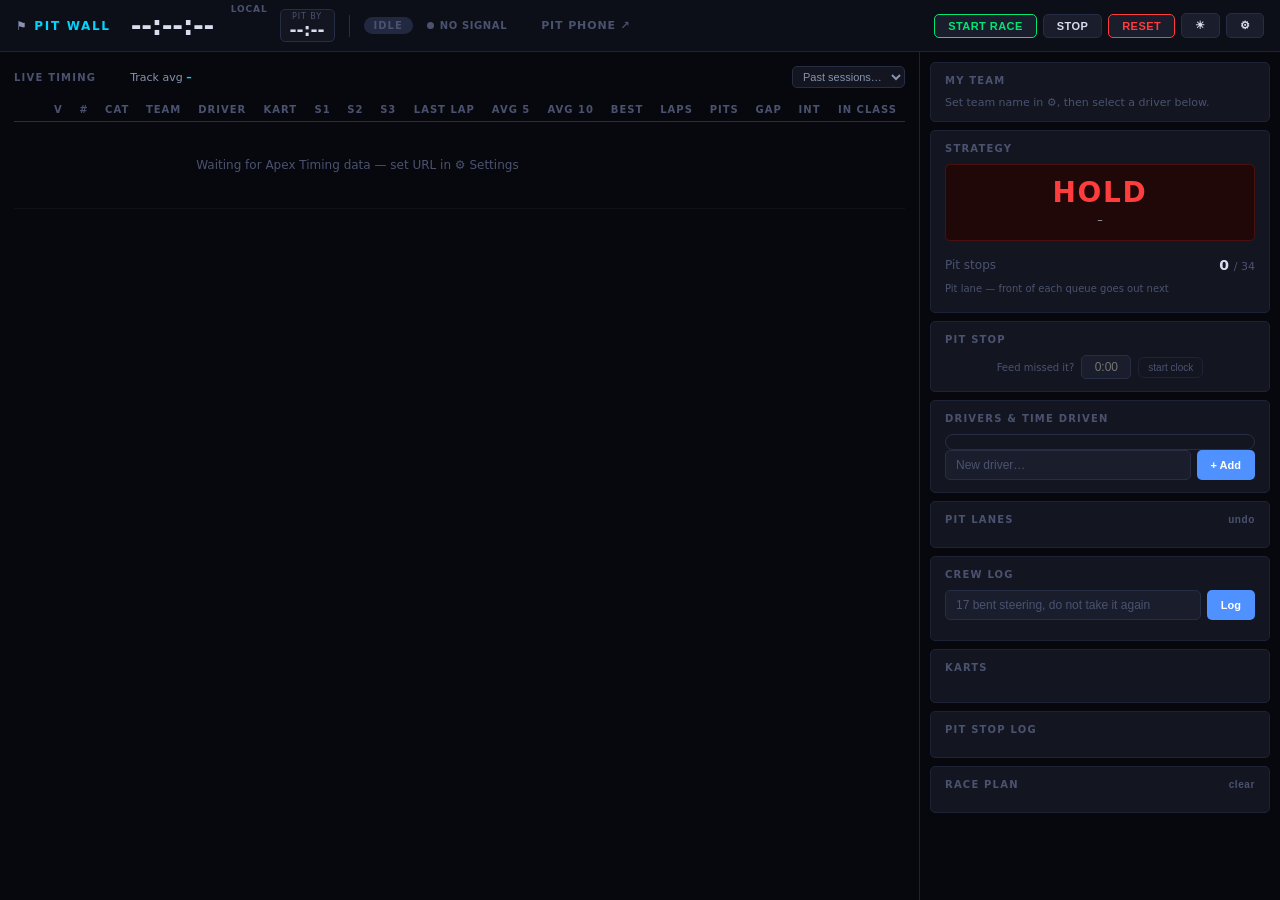
==== commit e940e630: "Add a manual light/dark theme toggle to both screens A ☀/☾ button on the dashboard topbar and the pi" ====
--- a/warroom/templates/index.html
+++ b/warroom/templates/index.html
@@ -30,6 +30,15 @@
   --pb:#00e676;
   --slow:#ffd740;
   --mono:'SFMono-Regular',ui-monospace,Menlo,Consolas,'Liberation Mono',monospace;
+}
+/* Sunlight at the pit wall washes out the dark theme; light mode is a manual
+   pick (not prefers-color-scheme), because it's about the fence, not the OS. */
+html[data-theme="light"]{
+  --bg0:#f4f5f8; --bg1:#ffffff; --bg2:#eef0f5; --bg3:#e3e6ee; --bg4:#d3d8e4;
+  --line:#d7dae4; --line2:#c3c8d6;
+  --tx:#1a1e2c; --tx2:#565f7d; --tx3:#8991ab;
+  --blue:#2f6fe0; --cyan:#0090b0; --grn:#12a150; --ylw:#b8860b; --org:#cc6d00;
+  --red:#d63030; --purple:#9333ea; --pb:#12a150; --slow:#b8860b;
 }
 *,*::before,*::after{box-sizing:border-box;margin:0;padding:0}
 html,body{height:100%;background:var(--bg0);color:var(--tx);
@@ -413,6 +422,8 @@
 }
 .cfg-card h3{font-size:15px;font-weight:700;margin-bottom:18px;color:var(--tx)}
 .cfg-lbl{font-size:10px;color:var(--tx3);text-transform:uppercase;letter-spacing:.08em;margin-bottom:5px}
+.cfg-help{font-size:11px;color:var(--tx3);line-height:1.5;margin:-2px 0 10px}
+.cfg-check{font-size:12px;color:var(--tx2);text-transform:none;letter-spacing:normal;margin-bottom:8px}
 /* At 4am the rota turns on who is rested, not on who is quickest. */
 .drv-rest{font-size:10px;color:var(--tx3);font-variant-numeric:tabular-nums;
   min-width:44px;text-align:right}
@@ -683,6 +694,7 @@
     <button class="tb-btn go"  onclick="api('race/start')">START RACE</button>
     <button class="tb-btn"     onclick="api('race/stop')">STOP</button>
     <button class="tb-btn warn" onclick="api('race/reset')">RESET</button>
+    <button class="tb-btn" id="theme-btn" onclick="toggleTheme()" title="Light / dark">☀</button>
     <button class="tb-btn"     onclick="openCfg()">⚙</button>
   </div>
 
@@ -908,7 +920,7 @@
     <input id="cfg-url"   class="cfg-inp" placeholder="https://live.apex-timing.com/…">
     <div class="cfg-lbl">My team name</div>
     <input id="cfg-team"  class="cfg-inp" placeholder="TPC CIAO CUORE">
-    <div class="cfg-lbl" style="color:var(--tx3);font-size:10px;margin-top:-4px">
+    <div class="cfg-help">
       Our row is found by matching this against whatever name the feed sends,
       clipped or reordered.
     </div>
@@ -930,26 +942,26 @@
         <input id="cfg-lanes" class="cfg-inp" type="number" min="1" max="6" placeholder="2">
       </div>
     </div>
-    <label class="cfg-lbl" style="display:flex;align-items:center;gap:8px;cursor:pointer">
+    <label class="cfg-check" style="display:flex;align-items:center;gap:8px;cursor:pointer">
       <input id="cfg-autopit" type="checkbox" style="width:auto">
       Let the feed start and end our own pit stop
     </label>
-    <label class="cfg-lbl" style="display:flex;align-items:center;gap:8px;cursor:pointer">
+    <label class="cfg-check" style="display:flex;align-items:center;gap:8px;cursor:pointer">
       <input id="cfg-swap" type="checkbox" style="width:auto">
       Karts are swapped at every stop
     </label>
-    <label class="cfg-lbl" style="display:flex;align-items:center;gap:8px;cursor:pointer">
+    <label class="cfg-check" style="display:flex;align-items:center;gap:8px;cursor:pointer">
       <input id="cfg-practice" type="checkbox" style="width:auto">
       Practice: us alone on track, one kart
     </label>
-    <div class="cfg-lbl" style="color:var(--tx3);font-size:10px;margin-top:-4px">
+    <div class="cfg-help">
       Reads the laps as a driver comparison instead of a kart one. Karts stay
       Unknown — a kart is only scored by being shared with the field, which does
       not happen in practice. Turn it off before the race.
     </div>
     <div class="cfg-lbl">Ignore these teams when scoring karts (comma separated)</div>
     <input id="cfg-exclude" class="cfg-inp" placeholder="usually leave empty">
-    <div class="cfg-lbl" style="color:var(--tx3);font-size:10px;margin-top:-4px">
+    <div class="cfg-help">
       Measured: dropping a team is worse than keeping it. Their laps also link
       karts to drivers, which is how a slow kart is told from a slow driver.
       Erratic driving is already down-weighted automatically.
@@ -973,6 +985,20 @@
 let _autoPitFired   = false;
 let _planEdit       = null;
 let _nextDriverId   = null;
+
+// ═══ Theme ══════════════════════════════════════════════════════
+// Per-device preference (who's looking at this screen, not race state), so
+// browser storage is the right home for it — not the shared config.
+function applyTheme(t) {
+  document.documentElement.dataset.theme = t;
+  document.getElementById('theme-btn').textContent = t === 'light' ? '☾' : '☀';
+}
+function toggleTheme() {
+  const next = document.documentElement.dataset.theme === 'light' ? 'dark' : 'light';
+  try { localStorage.setItem('theme', next); } catch (e) {}
+  applyTheme(next);
+}
+try { applyTheme(localStorage.getItem('theme') || 'dark'); } catch (e) { applyTheme('dark'); }
 
 // ═══ Polling ════════════════════════════════════════════════════
 async function fetchState() {
@@ -1538,7 +1564,9 @@
       <div class="lane-q">
         ${l.karts.map((k,i) => `
           <div class="lane-k ${i===0?'next':''}">
-            <span class="num">${esc(k.num)}</span>
+            <span class="num" ${k.num.startsWith('?')
+              ? `style="cursor:pointer;text-decoration:underline dotted" title="Tap to set the real kart number" onclick="renameKart(${l.lane},'${esc(k.num)}')"`
+              : ''}>${esc(k.num)}</span>
             <span class="kchip ${CHIP_CLS[k.label]||'unknown'}">${esc(k.label)}${thinMark(k)}${thinMark(k)}
               ${k.delta!=null ? `<span class="kd">${fmtDelta(k.delta)}</span>` : ''}</span>
             ${i===0 ? '<span class="nx">NEXT</span>' : ''}
@@ -1590,8 +1618,16 @@
   await api('kart/lane', {stop_id: stopId, lane: lane, no_change: !!noChange});
 }
 async function addKart(lane) {
-  const v = prompt('Kart number joining lane ' + lane);
-  if (v && v.trim()) await api('kart/add', {lane: lane, kart: v.trim()});
+  const v = prompt('Kart number(s) joining lane ' + lane
+    + ' (e.g. 62 63 64, in order — leave blank if you don\'t know it yet)');
+  if (v === null) return;
+  const karts = v.split(/[\s,]+/).filter(Boolean);
+  if (!karts.length) { await api('kart/add', {lane: lane, kart: ''}); return; }
+  for (const k of karts) await api('kart/add', {lane: lane, kart: k});
+}
+async function renameKart(lane, oldNum) {
+  const v = prompt('Real number for ' + oldNum + '?');
+  if (v && v.trim()) await api('kart/rename', {lane: lane, old: oldNum, new: v.trim()});
 }
 async function removeKart(lane, kart) {
   await api('kart/remove', {lane: lane, kart: kart});
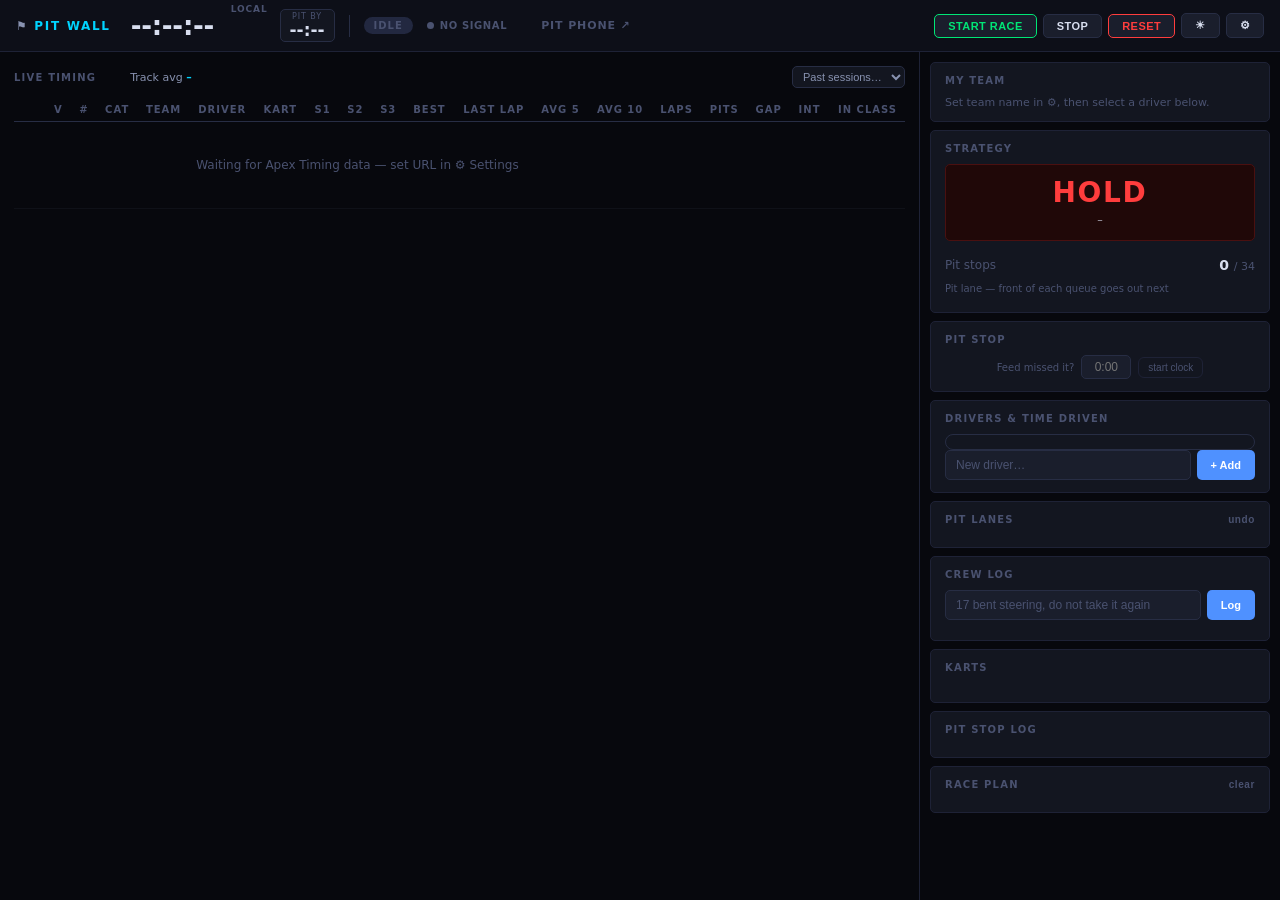
==== commit a555be60: "Show Best lap before Last Lap in the standings table Co-Authored-By: Claude Sonnet 5 <noreply@anthro" ====
--- a/warroom/templates/index.html
+++ b/warroom/templates/index.html
@@ -727,10 +727,10 @@
             <th class="r sec-hd" title="Sector 1 — purple is the session's best, green this kart's own, yellow slower than its own">S1</th>
             <th class="r sec-hd" title="Sector 2 — purple is the session's best, green this kart's own, yellow slower than its own">S2</th>
             <th class="r sec-hd" title="Sector 3 — purple is the session's best, green this kart's own, yellow slower than its own">S3</th>
+            <th class="r sec-hd" title="FL marks whoever holds the outright fastest lap of the session">Best</th>
             <th class="r sec-hd" title="Purple is the session's fastest lap, green this kart's own best">Last Lap</th>
             <th class="r">Avg 5</th>
             <th class="r">Avg 10</th>
-            <th class="r sec-hd" title="FL marks whoever holds the outright fastest lap of the session">Best</th>
             <th class="r">Laps</th>
             <th class="r">Pits</th>
             <th class="r" title="Behind the leader">Gap</th>
@@ -1264,16 +1264,18 @@
           ? `<span class="cls-p">P${t.class_pos}</span>` : ''}</td>
       <td class="td-team" title="${esc(t.team)}">${esc(t.team)}</td>
       <td class="td-muted" title="${esc(t.driver)}">${esc(t.driver||'')}</td>
-      <td style="cursor:pointer" title="Click to set the kart this team is in"
-          onclick="event.stopPropagation();setTeamKart('${esc(t.kart)}','${esc(t.team)}','${esc(t.my_kart)}')"
+      <td style="cursor:pointer" title="${t.is_my_team ? 'Click to set the kart this team is in' : 'Click for this kart\'s lap history'}"
+          onclick="event.stopPropagation();${t.is_my_team
+            ? `setTeamKart('${esc(t.kart)}','${esc(t.team)}','${esc(t.my_kart)}')`
+            : (t.my_kart ? `showKart('${esc(t.my_kart)}')` : '')}"
         >${kartChip(t.my_kart, t.kart_label, t.kart_delta, t.in_pit)}</td>
       ${secCell(t,'s1')}${secCell(t,'s2')}${secCell(t,'s3')}
+      <td class="td-best td-r${t.fastest_lap?' fl':''}">${esc(t.best_lap)}${
+          t.fastest_lap ? '<span class="fl-tag" title="Fastest lap of the session">FL</span>' : ''}</td>
       <td class="td-lap td-r ${t.last_lap_mark||''}">${t.in_pit
           ? '<span class="td-inpit">IN PIT</span>' : esc(t.last_lap)}</td>
       <td class="td-avg td-r">${esc(t.avg5)}</td>
       <td class="td-dim td-r">${esc(t.avg10)}</td>
-      <td class="td-best td-r${t.fastest_lap?' fl':''}">${esc(t.best_lap)}${
-          t.fastest_lap ? '<span class="fl-tag" title="Fastest lap of the session">FL</span>' : ''}</td>
       <td class="td-muted td-r">${esc(t.total_laps)}</td>
       <td class="td-muted td-r">${esc(t.pits)}</td>
       <td class="td-muted td-r">${esc(t.gap)}</td>
